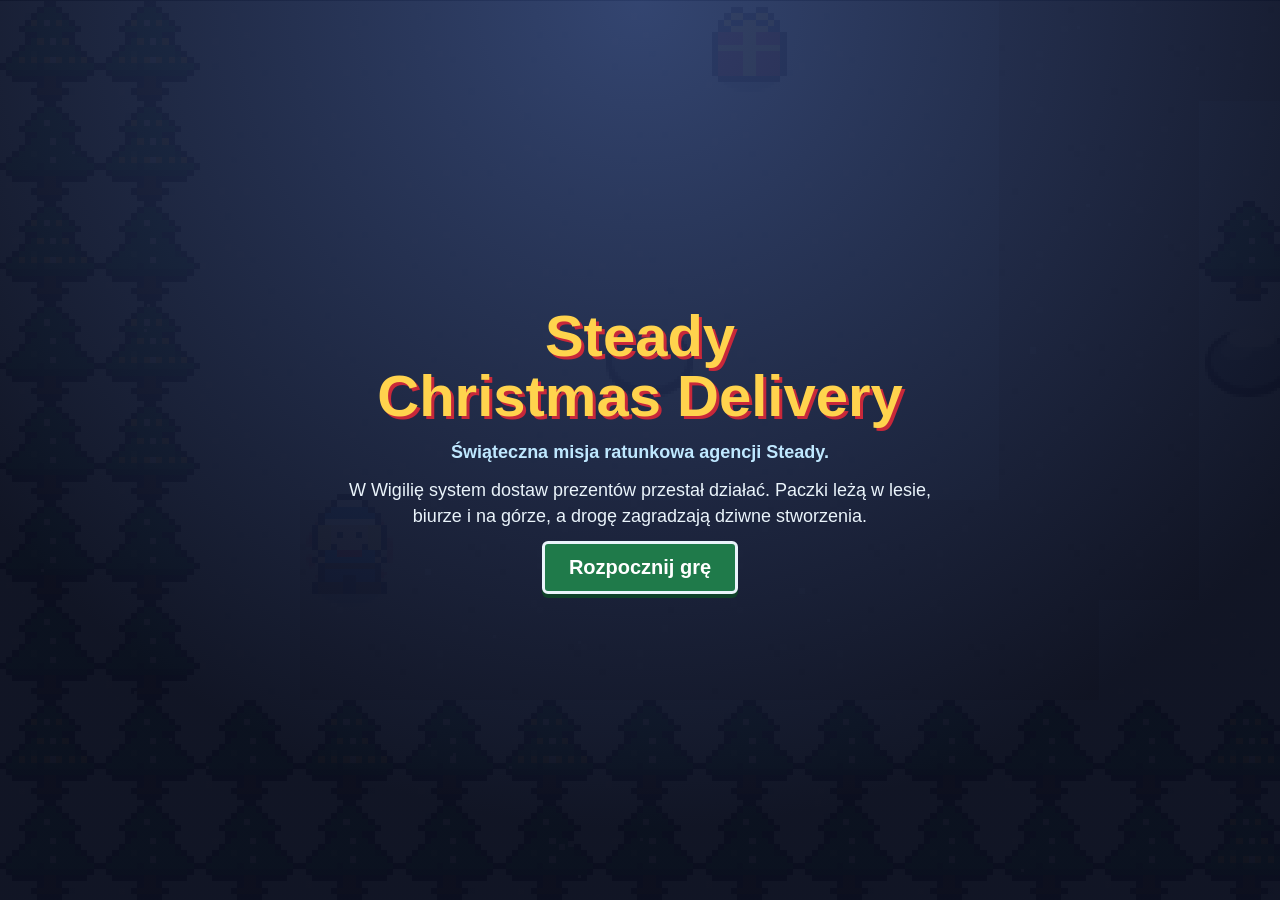
==== steady-christmas-delivery.html @ 656ec5a8 "Add files via upload" ====
<!DOCTYPE html>
<html lang="pl">
<head>
  <meta charset="UTF-8">
  <meta name="viewport" content="width=device-width, initial-scale=1, maximum-scale=1, user-scalable=no, viewport-fit=cover">
  <title>Steady Christmas Delivery</title>
  <style>
/* Steady Christmas Delivery – style. Paleta: noc #17203a, śnieg #eaf4fb, czerwień #c8283a, złoto #ffd34d, sosna #1f7a4a */
* { box-sizing: border-box; }
html, body { margin: 0; height: 100%; background: #000; }
body {
  color: #eaf4fb; font-family: "Trebuchet MS", "Segoe UI", sans-serif;
  overflow: hidden; overscroll-behavior: none;            /* bez przypadkowego przewijania strony */
  touch-action: none; user-select: none; -webkit-user-select: none; -webkit-tap-highlight-color: transparent;
}
/* Gra wypełnia kontener. Na stronie samodzielnej – całe okno (100dvh uwzględnia paski przeglądarki w telefonie) */
#stage { position: relative; width: 100%; height: 100%; height: 100dvh; display: flex; align-items: center; justify-content: center; overflow: hidden; background: #000; }
canvas { display: block; flex: none; image-rendering: pixelated; }
.hidden { display: none !important; }
button { font: inherit; }

/* ---- HUD (z uwzględnieniem safe area w telefonach) ---- */
#hud {
  position: absolute; top: 0; left: 0; right: 0; display: flex; justify-content: space-between; align-items: flex-start; gap: 8px; pointer-events: none;
  padding: calc(6px + env(safe-area-inset-top)) calc(8px + env(safe-area-inset-right)) 0 calc(8px + env(safe-area-inset-left));
  font-size: clamp(11px, 2.6vw, 15px); font-weight: bold; text-shadow: 0 2px 0 #17203a;
}
#hud > div { background: rgba(23,32,58,.78); border: 2px solid #ffd34d; border-radius: 6px; padding: 3px 8px; }
#hud-hp { font-size: clamp(16px, 4vw, 24px); letter-spacing: 1px; line-height: 1.1; }
.heart-full { color: #e8394a; } .heart-empty { color: #3a4668; }
#hud-mid { text-align: center; } #hud-level { color: #ffd34d; font-size: .85em; } #hud-time { font-family: "Courier New", monospace; font-size: 1.2em; }
#hud-right { text-align: right; line-height: 1.35; }
#boss-bar { position: absolute; left: 50%; transform: translateX(-50%); top: calc(64px + env(safe-area-inset-top)); width: min(70%, 420px); text-align: center; font-weight: bold; font-size: 13px; text-shadow: 0 2px 0 #17203a; pointer-events: none; }
#boss-bar .bar { height: 12px; margin-top: 2px; background: #17203a; border: 2px solid #ffd34d; border-radius: 6px; overflow: hidden; }
#boss-fill { display: block; height: 100%; width: 100%; background: linear-gradient(#ff6a6a, #c8283a); transition: width .15s; }
#toast {
  position: absolute; left: 50%; transform: translateX(-50%); bottom: calc(26% + env(safe-area-inset-bottom)); max-width: 90%;
  background: #c8283a; border: 3px solid #ffd34d; border-radius: 6px; padding: 8px 16px; text-align: center; font-weight: bold; font-size: clamp(13px, 3vw, 18px); pointer-events: none;
}

/* ---- Sterowanie dotykowe ---- */
#touch { position: absolute; left: 0; right: 0; bottom: 0; display: none; justify-content: space-between; align-items: flex-end; pointer-events: none;
  padding: 0 calc(18px + env(safe-area-inset-right)) calc(18px + env(safe-area-inset-bottom)) calc(18px + env(safe-area-inset-left)); }
body.touch #touch:not(.hidden) { display: flex; }
#joystick { position: relative; width: 130px; height: 130px; border-radius: 50%; background: rgba(234,244,251,.16); border: 3px solid rgba(159,180,214,.8); touch-action: none; pointer-events: auto; }
#stick { position: absolute; left: 38px; top: 38px; width: 54px; height: 54px; border-radius: 50%; background: rgba(234,244,251,.9); border: 3px solid #9fb4d6; }
#btn-attack { width: 104px; height: 104px; border-radius: 50%; font-weight: bold; font-size: 20px; color: #fff; background: rgba(200,40,58,.88); border: 4px solid #ffd34d; touch-action: none; pointer-events: auto; }
#btn-attack:active { background: #e8394a; }

/* ---- Ekrany ---- */
.screen {
  position: absolute; inset: 0; display: flex; flex-direction: column; align-items: center; justify-content: safe center; gap: 12px; text-align: center;
  padding: calc(16px + env(safe-area-inset-top)) calc(16px + env(safe-area-inset-right)) calc(16px + env(safe-area-inset-bottom)) calc(16px + env(safe-area-inset-left));
  background: radial-gradient(circle at 50% 0%, rgba(44,62,107,.96), rgba(10,14,30,.97) 75%); overflow-y: auto; touch-action: pan-y; -webkit-overflow-scrolling: touch;
}
.screen > * { flex: none; max-width: 620px; }
.screen h1 { margin: 0; font-size: clamp(30px, 8vw, 58px); line-height: 1.04; color: #ffd34d; text-shadow: 3px 3px 0 #c8283a; }
.screen h2 { margin: 0; font-size: clamp(24px, 6vw, 40px); color: #ffd34d; text-shadow: 3px 3px 0 #c8283a; }
.screen p { margin: 0; font-size: clamp(14px, 2.8vw, 18px); line-height: 1.45; }
.lead { color: #bfe8ff; font-weight: bold; } .hint { color: #9fb4d6; font-size: clamp(12px, 2.4vw, 14px) !important; } .goal { color: #8ee04a; font-weight: bold; }
.row { display: flex; gap: 10px; flex-wrap: wrap; justify-content: center; }
.btn { font-weight: bold; font-size: clamp(16px, 3.2vw, 20px); color: #fff; background: #1f7a4a; border: 3px solid #eaf4fb; border-radius: 6px; padding: 12px 24px; min-height: 48px; cursor: pointer; box-shadow: 0 4px 0 #0f4129; }
.btn:hover { background: #28995d; } .btn:active { transform: translateY(3px); box-shadow: 0 1px 0 #0f4129; }
.btn:focus-visible, .char:focus-visible { outline: 3px solid #ffd34d; outline-offset: 3px; }
.btn-secondary { background: transparent; border-color: #9fb4d6; box-shadow: none; font-size: clamp(14px, 2.8vw, 17px); }
.btn-secondary:hover { background: rgba(255,255,255,.12); }

/* ---- Wybór postaci ---- */
#char-grid { display: grid; grid-template-columns: repeat(auto-fit, minmax(86px, 1fr)); gap: 8px; width: min(100%, 620px); }
.char { display: flex; flex-direction: column; align-items: center; gap: 2px; padding: 6px 4px 8px; color: #eaf4fb; font-weight: bold; background: rgba(234,244,251,.1); border: 3px solid #4a5a82; border-radius: 8px; cursor: pointer; min-height: 48px; }
.char canvas { width: clamp(56px, 14vw, 80px); height: auto; image-rendering: pixelated; }
.char:hover { border-color: #9fb4d6; }
.char[aria-pressed="true"] { border-color: #ffd34d; background: rgba(200,40,58,.4); box-shadow: 0 0 0 2px #c8283a; }

/* ---- Podsumowania ---- */
.sum-grid { display: grid; grid-template-columns: 1fr auto; gap: 4px 18px; text-align: left; background: rgba(23,32,58,.8); border: 2px solid #4a5a82; border-radius: 8px; padding: 10px 14px; font-size: clamp(13px, 2.8vw, 16px); }
.sum-grid b { color: #ffd34d; text-align: right; }
.sum-table { width: 100%; border-collapse: collapse; font-size: clamp(11px, 2.4vw, 14px); margin-top: 8px; }
.sum-table th, .sum-table td { padding: 4px 6px; border-bottom: 1px solid #34426b; } .sum-table td:first-child, .sum-table th:first-child { text-align: left; }
.sum-break { margin-top: 8px; color: #9fb4d6; font-size: clamp(11px, 2.4vw, 13px); }
.big-score { display: flex; flex-direction: column; align-items: center; } .big-score small { color: #9fb4d6; }
.big-score span { font-size: clamp(40px, 11vw, 72px); font-weight: bold; color: #ffd34d; text-shadow: 3px 3px 0 #c8283a; line-height: 1; }
#le-summary, #end-summary, #last-summary { width: 100%; }
#le-next { color: #bfe8ff; }

</style>
</head>
<body>
  <!-- #stage to cała gra: do osadzenia na stronie wystarczy włożyć go w kontener o ustalonym rozmiarze -->
  <main id="stage">
    <canvas id="game"></canvas>

    <!-- HUD rozgrywki -->
    <div id="hud" class="hidden">
      <div id="hud-hp" aria-label="Życie"></div>
      <div id="hud-mid"><div id="hud-level"></div><div id="hud-time">0:00</div></div>
      <div id="hud-right"><div id="hud-score">Punkty: 0</div><div id="hud-gifts">Prezenty: 0/0</div></div>
    </div>
    <div id="boss-bar" class="hidden"><span>The Big Deadline</span><div class="bar"><i id="boss-fill"></i></div></div>
    <div id="toast" class="hidden"></div>

    <!-- Sterowanie dotykowe (widoczne tylko na urządzeniach dotykowych) -->
    <div id="touch" class="hidden">
      <div id="joystick"><div id="stick"></div></div>
      <button id="btn-attack" type="button">Atak</button>
    </div>

    <!-- EKRANY -->
    <section id="scr-start" class="screen">
      <h1>Steady<br>Christmas Delivery</h1>
      <p class="lead">Świąteczna misja ratunkowa agencji Steady.</p>
      <p>W Wigilię system dostaw prezentów przestał działać. Paczki leżą w lesie, biurze i na górze, a drogę zagradzają dziwne stworzenia.</p>
      <button id="btn-start" class="btn">Rozpocznij grę</button>
      <button id="btn-last-start" class="btn btn-secondary hidden">Ostatni wynik</button>
    </section>

    <section id="scr-story" class="screen hidden">
      <h2>Wigilia w Steady</h2>
      <p>System dostaw prezentów przestał działać, a paczki dla klientów rozsypały się po okolicy.</p>
      <p>Na drodze pojawiły się bałwany, lodowe stworki, a nawet biurowe Bugi i Deadline'y.</p>
      <p>Pracownicy Steady ruszają na ratunek. Przed Tobą trzy lokacje i jeden wielki finał!</p>
      <button id="btn-story" class="btn">Wybierz bohatera</button>
    </section>

    <section id="scr-select" class="screen hidden">
      <h2>Wybierz bohatera</h2>
      <p class="hint">Wszyscy bohaterowie mają takie same statystyki. Różnią się tylko wyglądem.</p>
      <div id="char-grid" role="group" aria-label="Wybór postaci"></div>
      <div class="row">
        <button id="btn-select-back" class="btn btn-secondary" type="button">Wstecz</button>
        <button id="btn-confirm" class="btn" type="button">Graj jako <span id="selected-name"></span></button>
      </div>
      <button id="btn-last-select" class="btn btn-secondary hidden" type="button">Ostatni wynik</button>
    </section>

    <section id="scr-intro" class="screen hidden">
      <p class="hint" id="intro-num"></p>
      <h2 id="intro-name"></h2>
      <p class="lead" id="intro-sub"></p>
      <p id="intro-story"></p>
      <p id="intro-goal" class="goal"></p>
      <p class="hint">Ruch: WASD / strzałki / joystick · Atak: spacja / przycisk „Atak”</p>
      <button id="btn-intro-go" class="btn">Zaczynamy!</button>
    </section>

    <section id="scr-levelend" class="screen hidden">
      <h2 id="le-title"></h2>
      <div id="le-summary"></div>
      <p id="le-next"></p>
      <button id="btn-next" class="btn">Kontynuuj</button>
    </section>

    <section id="scr-end" class="screen hidden">
      <h2 id="end-title"></h2>
      <p id="end-text"></p>
      <div class="big-score"><small>Wynik końcowy</small><span id="end-score">0</span></div>
      <div id="end-summary"></div>
      <div class="row">
        <button id="btn-again" class="btn" type="button">Zagraj ponownie</button>
        <button id="btn-change" class="btn btn-secondary" type="button">Zmień postać</button>
      </div>
    </section>

    <section id="scr-last" class="screen hidden">
      <h2>Poprzednia rozgrywka</h2>
      <div class="big-score"><small>Wynik</small><span id="last-score">0</span></div>
      <div id="last-summary"></div>
      <button id="btn-last-back" class="btn">Wróć</button>
    </section>
  </main>

  <!-- Zwykłe skrypty (nie moduły), dzięki temu gra działa po dwukliku na index.html -->
  <script>
// ============================================================
// config.js – WSZYSTKIE parametry rozgrywki w jednym miejscu
// (punktacja jest osobno w scoring.js)
// ============================================================

const TILE = 32; // rozmiar kafelka w pikselach

const CONFIG = {
  // Widok kamery (w pikselach "gry"; canvas jest potem skalowany do ekranu)
  view: { height: 288, minWidth: 256, maxWidth: 576 },

  // Ola, Kasia i reszta: WSPÓLNE statystyki dla wszystkich 11 postaci
  player: {
    maxHp: 5,            // punkty życia
    speed: 118,          // prędkość (px/s)
    hitbox: 18,          // rozmiar hitboxa (px)
    invuln: 1.0,         // sekundy nietykalności po trafieniu
    attackCooldown: 0.32,// przerwa między atakami (s)
    attackRange: 52,     // zasięg ataku liczony od krawędzi przeciwnika (px)
    attackDamage: 1,     // obrażenia jednego trafienia
    pickupRadius: 22,    // z jakiej odległości zbieramy prezenty
  },
  healAmount: 1,         // ile HP leczy pierniczek
  exitRadius: 30,        // odległość od sań, z której dostarczamy prezenty
  arenaTriggerRadius: 230, // gdy gracz zbliży się tak do bossa, boss się budzi
};

// Typy przeciwników. tier: 'normal' / 'hard' -> ile punktów (patrz SCORING w scoring.js)
// aggro = od jakiej odległości zaczyna gonić gracza; rampUp = z czasem przyspiesza (presja Deadline'u)
const ENEMY_TYPES = {
  snowman:   { name: 'Bałwan',            sprite: 'snowman',   hp: 3, speed: 48, damage: 1, tier: 'normal', hitbox: 22, radius: 13, aggro: 140 },
  icelet:    { name: 'Lodowy stworek',    sprite: 'icelet',    hp: 2, speed: 78, damage: 1, tier: 'normal', hitbox: 16, radius: 10, aggro: 150 },
  bug:       { name: 'Bug',               sprite: 'bug',       hp: 2, speed: 88, damage: 1, tier: 'normal', hitbox: 16, radius: 10, aggro: 150, zigzag: true },
  deadline:  { name: 'Deadline',          sprite: 'deadline',  hp: 4, speed: 50, damage: 1, tier: 'hard',   hitbox: 20, radius: 12, aggro: 170, rampUp: true },
  frostman:  { name: 'Mroźny bałwan',     sprite: 'frostman',  hp: 6, speed: 56, damage: 2, tier: 'hard',   hitbox: 22, radius: 13, aggro: 150 },
  alpha:     { name: 'Lodowy alfa',       sprite: 'alpha',     hp: 4, speed: 96, damage: 1, tier: 'hard',   hitbox: 16, radius: 10, aggro: 160 },
  deadlineX: { name: 'Wielki Deadline',   sprite: 'deadlineX', hp: 7, speed: 56, damage: 1, tier: 'hard',   hitbox: 20, radius: 12, aggro: 180, rampUp: true },
};

// Boss: The Big Deadline. Trzy ataki, każdy z sygnałem ostrzegawczym (telegraph, w sekundach)
const BOSS = {
  name: 'The Big Deadline',
  hp: 36, speed: 34, hitbox: 50, radius: 34,
  enrageAt: 0.5,                                   // poniżej 50% HP: szybsze ataki i więcej papierów
  idleTime: { min: 1.1, max: 1.8 },                // przerwa między atakami
  charge: { telegraph: 0.9, speed: 250, duration: 0.55, recover: 0.7, damage: 2 }, // szarża w stronę gracza
  storm:  { telegraph: 0.8, count: 8, enragedCount: 12, speed: 105, damage: 1 },   // pierścień papierów
  slam:   { telegraph: 1.0, radius: 92, damage: 1 },                               // uderzenie zegara w ziemię
};

</script>
  <script>
// ============================================================
// characters.js – 11 bohaterów Steady. RÓŻNIĄ SIĘ WYŁĄCZNIE WYGLĄDEM.
// Statystyki (życie, prędkość, atak) są wspólne i leżą w CONFIG.player.
// hairStyle: shoulder (do ramion) | long (długie) | short (krótkie) | buzz | fringe (prosta grzywka) | bald
// ============================================================
const CHARACTERS = [
  { id: 'kasia',    name: 'Kasia',    hairStyle: 'shoulder', hair: '#f2d16b', hat: true,  hatColor: '#2f80d6', coat: '#2f80d6', scarf: '#e8394a' },
  { id: 'daria',    name: 'Daria',    hairStyle: 'long',     hair: '#8a5a33', hat: false,                      coat: '#e0782c', scarf: '#fff3d6' },
  { id: 'asia',     name: 'Asia',     hairStyle: 'shoulder', hair: '#1f1b26', hat: true,  hatColor: '#8a4fd0', coat: '#8a4fd0', scarf: '#ffd34d' },
  { id: 'aga-o',    name: 'Aga O.',   hairStyle: 'long',     hair: '#f2d16b', hat: true,  hatColor: '#1fa39a', coat: '#1fa39a', scarf: '#ffffff' },
  { id: 'ola',      name: 'Ola',      hairStyle: 'long',     hair: '#d9531e', hat: false,                      coat: '#d6283a', scarf: '#ffffff' },
  { id: 'bartek',   name: 'Bartek',   hairStyle: 'buzz',     hair: '#4a3426', hat: false,                      coat: '#2b3f8f', scarf: '#c9d3e6' },
  { id: 'martyn',   name: 'Martyn',   hairStyle: 'fringe',   hair: '#7a4a2a', hat: false,                      coat: '#d9a21f', scarf: '#6b4226' },
  { id: 'michaela', name: 'Michaela', hairStyle: 'long',     hair: '#5c3b22', hat: true,  hatColor: '#e0589a', coat: '#e0589a', scarf: '#ffffff' },
  { id: 'iza',      name: 'Iza',      hairStyle: 'long',     hair: '#f2d16b', hat: false,                      coat: '#58b8e8', scarf: '#e8394a' },
  { id: 'mateusz',  name: 'Mateusz',  hairStyle: 'bald',     hair: '#000000', hat: false, stubble: true,       coat: '#2f9e5a', scarf: '#ffd34d' },
  { id: 'aga-m',    name: 'Aga M.',   hairStyle: 'short',    hair: '#1f1b26', hat: false,                      coat: '#8f2438', scarf: '#dfe6f2' },
];

</script>
  <script>
// ============================================================
// maps.js – kafelki, trzy ręcznie zaprojektowane poziomy i kolizje
// Każdy poziom to napisy: 1 znak = 1 kafelek 32x32 px (legenda: TILE_DEFS).
// Pozycje (x, y) prezentów, wrogów itd. podajemy w kafelkach.
// ============================================================

// Legenda kafelków. solid = blokuje ruch. '.' to podłoże zależne od motywu poziomu
// (śnieg / podłoga biura / górski śnieg), '=' to ścieżka / wykładzina / szlak.
const TILE_DEFS = {
  '.': { id: 'ground',   solid: false }, '=': { id: 'path',     solid: false },
  'T': { id: 'tree',     solid: true  }, 'X': { id: 'xtree',    solid: true  }, // choinka / ubrana choinka
  'R': { id: 'rock',     solid: true  }, 'D': { id: 'drift',    solid: true  }, // kamień / zaspa
  'I': { id: 'ice',      solid: false },                                       // lód (dekoracja, można chodzić)
  'M': { id: 'wall',     solid: true  }, 'k': { id: 'desk',     solid: true  }, // biuro: ściana, biurko
  'a': { id: 'cabinet',  solid: true  }, 'q': { id: 'chair',    solid: true  }, // szafka, krzesło
  'x': { id: 'xdesk',    solid: true  }, 'n': { id: 'docs',     solid: false }, // biurko z choinką, dokumenty
  'K': { id: 'cliff',    solid: true  }, 'J': { id: 'iceblock', solid: true  }, // góra: skała, blok lodu
  'S': { id: 'summit',   solid: false },                                       // płyta szczytu (arena bossa)
};

// Zamienia poziom na mapę z gotową tablicą kolizji
function buildMap(level) {
  const tiles = level.rows;
  const solid = tiles.map(row => [...row].map(ch => (TILE_DEFS[ch] || TILE_DEFS['.']).solid));
  return { tiles, solid, cols: tiles[0].length, rows: tiles.length, width: tiles[0].length * TILE, height: tiles.length * TILE };
}

// Czy prostokąt (x,y = lewy górny róg) dotyka przeszkody lub wychodzi poza mapę?
function rectHitsSolid(map, x, y, w, h) {
  const c0 = Math.floor(x / TILE), c1 = Math.floor((x + w - 1) / TILE);
  const r0 = Math.floor(y / TILE), r1 = Math.floor((y + h - 1) / TILE);
  for (let r = r0; r <= r1; r++) for (let c = c0; c <= c1; c++) {
    if (r < 0 || c < 0 || r >= map.rows || c >= map.cols) return true; // granica mapy
    if (map.solid[r][c]) return true;
  }
  return false;
}

// Przesuwa obiekt (x,y = środek; w,h = hitbox) osobno w osi X i Y – dzięki temu "ślizga się" po ścianach.
function moveEntity(e, dx, dy, map) {
  if (dx && !rectHitsSolid(map, e.x + dx - e.w / 2, e.y - e.h / 2, e.w, e.h)) e.x += dx;
  if (dy && !rectHitsSolid(map, e.x - e.w / 2, e.y + dy - e.h / 2, e.w, e.h)) e.y += dy;
}

// ---------------- POZIOMY ----------------
const LEVELS = [
  {
    id: 1, name: "Snowy Woods", subtitle: "Zaśnieżony las", theme: 'forest',
    story: "Paczki rozsypały się po lesie, a między choinkami czają się bałwany i lodowe stworki.",
    goal: "Zbierz 3 prezenty i zanieś je do sań na końcu ścieżki.",
    rows: [
      'TXTXTTXTXTXXTTXTTTTTTXTTXXTTTTTTTXXT',
      'TTTTTTTTTTTTTTTXTTXTXTTTTTTTTTTTTTXT',
      'TT..RT......I......R..............TT',
      'TT.TDTD.......T................===XT',
      'XX.........RR.TT..D..R..I......===XT',
      'XT.D...I..T.T..T..TT....R......==.TT',
      'XTR...X..T..TT.................==.TT',
      'TT.R..XX.....D.T...............==TTT',
      'TT.D..T...........==========...==.TX',
      'XT....X...T.DT....==========...==.TT',
      'TT...D............==....T.==...==.XT',
      'TT.I.TTX..........==....R.==...==.TT',
      'TTT....R..........==....X.==.T.==.TX',
      'TT...T............==..T.T.==.I.==.TT',
      'TT........==========......==.X.==.XT',
      'XX........=========..X....==...==.TX',
      'TX........==.........R.I..=======.XX',
      'XT........==T.......I.I...======..XT',
      'TX....R...==R....................XTT',
      'TX........==...R...T.R............TT',
      'TT.=========........X.............XX',
      'TT.========...D.........T.......TRTX',
      'XTTXTXTTTTTTXTTTTTTTTTTTTTTXXTTTTTTT',
      'TTTTTTTTTTTTXTTTTTXTTTTTTTTXXXTTXTTT',
    ],
    playerStart: { x: 3, y: 20 },
    exit: { x: 33, y: 3 },                       // sanie – punkt dostawy prezentów
    gifts: [{ x: 7, y: 15 }, { x: 22, y: 7 }, { x: 28, y: 19 }],
    heals: [{ x: 14, y: 15 }, { x: 29, y: 10 }],   // pierniczki leczące 1 HP
    enemies: [
      { type: 'snowman', x: 14, y: 17 },
      { type: 'snowman', x: 21, y: 10 },
      { type: 'snowman', x: 27, y: 13 },
      { type: 'icelet', x: 8, y: 9 },
      { type: 'icelet', x: 24, y: 19 },
      { type: 'icelet', x: 30, y: 6 },
    ],
    boss: null,
  },
  {
    id: 2, name: "The Frozen Office", subtitle: "Zamrożone biuro Steady", theme: 'office',
    story: "W biurze zamarzły systemy. Bugi i Deadline'y krążą między biurkami.",
    goal: "Odzyskaj 4 prezenty z biura i zanieś je do sań na końcu korytarza.",
    rows: [
      'MMMMMMMMMMMMMMMMMMMMMMMMMMMMMMMMMMMMMMMM',
      'M.aa.......a.M.aa.......aIM.aa.n.....a.M',
      'M..kI.n..n...Mnnk..k..k...M.....k..k...M',
      'Mn.q.........M..q..q..q...M.I...q..q..nM',
      'M..............I.n.....................M',
      'M....................I.................M',
      'M..k..k..k..nM..k..x..k...M..x..k......M',
      'M..q..q..q...M..q..q..q...M.nq..q......M',
      'M.n..I....n..M....n......nM............M',
      'MMMMM..MMMMMMMMMMM..MMMMMMMMMMMM..MMMMMM',
      'M=====I===a=======================a====M',
      'M=================I====================M',
      'M======================================M',
      'M===I=====I===========a=====I==========M',
      'MMMMM..MMMMMMMMMMM..MMMMMMMMMMMM..MMMMMM',
      'M....I....n..M..n.........M....n..II...M',
      'M..k..k..x.I.M..x..k..k...M..x..k..x...M',
      'MI.q..q..q...M.nq.Iq..q...M..q..q..q...M',
      'M....................n....n...n........M',
      'M.................n....................M',
      'Mn.....I.....M..x..x..k...M..x.....k...M',
      'MnI.....n....M.Iq..q.Iq.I.MI.q.....qIn.M',
      'M.aa...I...a.M.aa..n....a.M.aa.......aIM',
      'MMMMMMMMMMMMMMMMMMMMMMMMMMMMMMMMMMMMMMMM',
    ],
    playerStart: { x: 2, y: 11 },
    exit: { x: 37, y: 11 },                       // sanie – punkt dostawy prezentów
    gifts: [{ x: 10, y: 4 }, { x: 24, y: 4 }, { x: 4, y: 19 }, { x: 33, y: 20 }],
    heals: [{ x: 14, y: 11 }, { x: 26, y: 12 }],   // pierniczki leczące 1 HP
    enemies: [
      { type: 'bug', x: 7, y: 4 },
      { type: 'bug', x: 30, y: 3 },
      { type: 'bug', x: 10, y: 19 },
      { type: 'deadline', x: 20, y: 11 },
      { type: 'deadline', x: 30, y: 12 },
      { type: 'snowman', x: 24, y: 19 },
      { type: 'icelet', x: 36, y: 6 },
      { type: 'icelet', x: 5, y: 20 },
    ],
    boss: null,
  },
  {
    id: 3, name: "Deadline Mountain", subtitle: "Ośnieżona góra", theme: 'mountain',
    story: "Ostatnie paczki leżą na zboczach, a na szczycie czeka The Big Deadline.",
    goal: "Zbierz 4 prezenty, pokonaj bossa i dostarcz paczki do sań na szczycie.",
    rows: [
      'KKKKKKKKKKKKKKKKKKKKKKKKKKKKKKKK',
      'KKKKKKKKKKKKKKKKKKKKKKKKKKKKKKKK',
      'KKKKKKKKXSSSSSSSSSSSSSSXKKKKKKKK',
      'KKKKKKKKSSSSSSSSSSSSSSSSKKKKKKKK',
      'KKKKKKKKSSSSSSSSSSSSSSSSKKKKKKKK',
      'KKKKKKKKSSSSSSSSSSSSSSSSKKKKKKKK',
      'KKKKKKKKSSSSSSSSSSSSSSSSKKKKKKKK',
      'KKKKKKKKSSSSSSSSSSSSSSSSKKKKKKKK',
      'KKKKKKKKXSSSSSSSSSSSSSSXKKKKKKKK',
      'KKKKKKKKKKKKKK.==.KKKKKKKKKKKKKK',
      'KKI............==============XKK',
      'KK......I...I..==============.KK',
      'KKKKKKKKKKKKKKKKKKKKKKKKKK.==.KK',
      'KKKKKKKKKKKKKKKKKKKKKKKKKKD==.KK',
      'KK....T.......T............==.KK',
      'KKR==========================RKK',
      'KKJ=========================..KK',
      'KK.==......................D..KK',
      'KK.==.KKKKKKKKKKKKKKKKKKKKKKKKKK',
      'KK.==JKKKKKKKKKKKKKKKKKKKKKKKKKK',
      'KK.==.....T.T.D........TT.....KK',
      'KK.==========================TKK',
      'KKX==========================.KK',
      'KK.DT......................==.KK',
      'KKKKKKKKKKKKKKKKKKKKKKKKKK.==.KK',
      'KKKKKKKKKKKKKKKKKKKKKKKKKK.==IKK',
      'KK........T......T.T.....X.==.KK',
      'KK.....I..................T==.KK',
      'KK.==========================.KK',
      'KK.=========================J.KK',
      'KKKKKKKKKKKKKKKKKKKKKKKKKKKKKKKK',
      'KKKKKKKKKKKKKKKKKKKKKKKKKKKKKKKK',
    ],
    playerStart: { x: 3, y: 28 },
    exit: { x: 16, y: 2 },                       // sanie – punkt dostawy prezentów
    gifts: [{ x: 14, y: 27 }, { x: 20, y: 21 }, { x: 10, y: 15 }, { x: 5, y: 11 }],
    heals: [{ x: 6, y: 22 }, { x: 22, y: 16 }, { x: 16, y: 11 }],   // pierniczki leczące 1 HP
    enemies: [
      { type: 'frostman', x: 15, y: 26 },
      { type: 'alpha', x: 22, y: 28 },
      { type: 'alpha', x: 25, y: 22 },
      { type: 'frostman', x: 12, y: 22 },
      { type: 'deadlineX', x: 7, y: 21 },
      { type: 'alpha', x: 8, y: 16 },
      { type: 'frostman', x: 20, y: 16 },
      { type: 'deadlineX', x: 24, y: 15 },
      { type: 'alpha', x: 10, y: 10 },
      { type: 'frostman', x: 22, y: 11 },
    ],
    boss: { x: 16, y: 5 },
  },
];

</script>
  <script>
// ============================================================
// sprites.js – grafiki pixel art generowane w kodzie (brak plików do ładowania -> działa z dysku)
// Postacie, przeciwnicy i prezenty to siatki znaków 16x16 (1 znak = 1 piksel, powiększone 2x do 32x32).
// Duże kafelki i boss są rysowane prostymi prostokątami/elipsami.
// Żeby podmienić grafikę na własne PNG, wystarczy zmienić createSprites() tak, by zwracała obrazki.
// ============================================================

const PALETTE = {
  o: '#2b2140', // kontur (dodawany automatycznie)
  r: '#d9531e', s: '#f6c9a0', k: '#1b1b2b', e: '#d6283a', w: '#ffffff', u: '#3b5ba5', n: '#6b4226', y: '#ffd34d', q: '#ff8a1f',
  G: '#2f8a4f', g: '#1f5c3a', h: '#5fb36a',
  a: '#d6283a', c: '#d6283a', f: '#ffffff', b: '#a07f60', // czapka, kurtka, szalik, zarost – nadpisywane per postać
  i: '#bfe8ff', j: '#6fb7e8', m: '#2f6fb3',               // lód
  p: '#8ee04a', d: '#2f6a1f',                             // bug
  N: '#c07a3a',                                           // piernik
};

// ---------- Postać: składanie siatki z fryzury, czapki i klatki chodu ----------
const _E = '................';
// Twarz i boki głowy (rzędy 5-8) zależnie od fryzury
const FACE = {
  bare:     ['....ssssssss....', '....ssksskss....', '....ssssssss....', '.....ssssss.....'], // łysy / buzz cut
  short:    ['...rssssssssr...', '...rssksskssr...', '...rssssssssr...', '.....ssssss.....'], // krótkie / grzywka
  shoulder: ['...rrssssssrr...', '...rrskssksrr...', '...rrssssssrr...', '...rr.ssss.rr...'], // do ramion / długie
};
// Nogi: klatka 0 = stoi, 1 i 2 = krok lewą / prawą nogą (animacja chodu)
const LEGS = [
  ['....uuu..uuu....', '...nnnn..nnnn...', '...nnnn..nnnn...'],
  ['....uuu..uuu....', '...nnnn..nnnn...', '...nnnn.........'],
  ['....uuu..uuu....', '...nnnn..nnnn...', '.........nnnn...'],
];

function characterRows(ch, back, frame) {
  const style = ch.hairStyle, long = style === 'long';
  // rzędy 1-4: czapka albo czubek głowy
  let top;
  if (ch.hat)                    top = ['......wwww......', '.....aaaaaa.....', '....aaaaaaaa....', '....wwwwwwww....'];
  else if (style === 'bald')     top = [_E, '.....ssssss.....', '....ssssssss....', '....ssssssss....'];
  else if (style === 'fringe')   top = [_E, '.....rrrrrr.....', '....rrrrrrrr....', '....rrrrrrrr....']; // prosta grzywka zakrywa czoło
  else if (style === 'buzz')     top = [_E, '.....rrrrrr.....', '....rrrrrrrr....', '....rssssssr....'];
  else if (style === 'short')    top = [_E, '.....rrrrrr.....', '....rrrrrrrr....', '....rrssssrr....'];
  else                           top = [_E, '.....rrrrrr.....', '....rrrrrrrr....', '....rrrrrrrr....'];
  // rzędy 5-8: twarz (z przodu) lub włosy / łysina (z tyłu)
  const base = style === 'bald' || style === 'buzz' ? 'bare' : (style === 'short' || style === 'fringe') ? 'short' : 'shoulder';
  let face = FACE[base].slice();
  if (back) {
    const hairRow = base === 'shoulder' ? '...rrrrrrrrrr...' : base === 'short' ? '...rrrrrrrrrr...' : '....rrrrrrrr....';
    const fill = style === 'bald' ? '....ssssssss....' : hairRow;
    face = [fill, fill, fill, base === 'shoulder' ? '...rrrrrrrrrr...' : style === 'bald' ? '.....ssssss.....' : '.....rrrrrr.....'];
  } else if (ch.stubble) {
    face[2] = '....sbbbbbbs....'; face[3] = '.....sbbbbs.....';   // krótki zarost
  }
  // rzędy 9-10: szalik i kurtka (długie włosy opadają na ramiona)
  let body = ['....ccffffcc....', '...s' + 'c'.repeat(8) + 's...'];
  if (long) body = back ? ['...rrrrrrrrrr...', '...rrrrrrrrrr...'] : ['...rccffffccr...', '...r' + 'c'.repeat(8) + 'r...'];
  return [_E, ...top, ...face, ...body, '....nnnnnnnn....', '....uuuuuuuu....', ...LEGS[frame]];
}

// ---------- Przeciwnicy (16x16) ----------
const SNOWMAN = [
  '................', '.....kkkkkk.....', '.....kkkkkk.....', '....kkkkkkkk....', '....wwwwwwww....', '....wkwwwwkw....', '....wwwqqwww....', '....wwwwwwww....',
  '...eeeeeeeeee...', '.nn.wwwwwwww.nn.', '...wwwkwwwwww...', '...wwwwwwwwww...', '...wwwkwwwwww...', '...wwwwwwwwww...', '....wwwwwwww....', '................',
];
const ICELET = [   // mały lodowy stworek – kryształ z minką
  '................', '.......ii.......', '......iiii......', '.....iijjii.....', '....iijjjjii....', '...iijkjjkjii...', '...ijjjwwjjji...', '....ijjjjjji....',
  '.....mjjjjm.....', '......mmmm......', '.....m.mm.m.....', '................', '................', '................', '................', '................',
];
const BUG = [      // bug w projekcie: zielony robak z czerwonym "!"
  '................', '................', '....k......k....', '.....k....k.....', '......dppd......', '.....pwkkwp.....', '..d..pppppp..d..', '.d..dddddddd..d.',
  '...dpppeepppd...', '..d.dppppppd.d..', '.d..dppppppd..d.', '....dddddddd....', '.....dddddd.....', '................', '................', '................',
];
const DEADLINE = [ // budzik z nogami – Deadline
  '................', '..ee........ee..', '..eee......eee..', '.....eeeeee.....', '....eeeeeeee....', '...eewkwwkwee...', '...eewwwwwwee...', '...eewwkkwwee...',
  '...eewwwwwwee...', '....eeeeeeee....', '.....eeeeee.....', '.....kk..kk.....', '....kkk..kkk....', '....kk....kk....', '................', '................',
];
const TREE = [
  '................', '.......GG.......', '......GGGG......', '.....GGwGGG.....', '....GGGGGGGG....', '......GGGG......', '.....GGGwGG.....', '....GGGGGGGG....',
  '...GGhGGGGGGg...', '..GGGGGGwGGGGG..', '.GGGGGgGGGGGGGG.', '..gggggggggggg..', '.......nn.......', '.......nn.......', '......nnnn......', '................',
];
// Ubrana choinka: co któryś liść zamieniamy na bombkę (czerwoną / złotą)
const XTREE = TREE.map((row, y) => [...row].map((c, x) => (c === 'G' && (x * 3 + y * 5) % 6 === 0 ? ((x + y) % 2 ? 'e' : 'y') : c)).join(''));
const PRESENT = [
  _E, _E, _E, '.....yy..yy.....', '....y..yy..y....', '.....yyyyyy.....', '...eeeeyyeeee...', '...eeeeyyeeee...', '...yyyyyyyyyy...', '...eeeeyyeeee...', '...eeeeyyeeee...', '...eeeeyyeeee...', '...eeeeyyeeee...', _E, _E, _E,
];
const GINGER = [   // pierniczek leczący
  _E, _E, '.....NNNNNN.....', '.....NwNNwN.....', '.....NNNNNN.....', '..NNNNNNNNNNNN..', '..NNNNNwwNNNNN..', '.....NNNNNN.....', '....NNN..NNN....', '....NNN..NNN....', _E, _E, _E, _E, _E, _E,
];

// ---------- Zamiana siatki na canvas 32x32 (przezroczyste tło, ciemny kontur) ----------
function spriteFromRows(rows, outline = true, colors = {}) {
  const pal = { ...PALETTE, ...colors };
  const grid = rows.map(r => r.padEnd(16, '.').slice(0, 16).split(''));
  const out = grid.map(r => r.slice());
  if (outline) {
    for (let y = 0; y < 16; y++) for (let x = 0; x < 16; x++) {
      if (grid[y][x] !== '.') continue;
      const near = [[1, 0], [-1, 0], [0, 1], [0, -1]].some(([dx, dy]) => (grid[y + dy] || [])[x + dx] && grid[y + dy][x + dx] !== '.');
      if (near) out[y][x] = 'o';
    }
  }
  const c = document.createElement('canvas'); c.width = c.height = 32;
  const g = c.getContext('2d');
  for (let y = 0; y < 16; y++) for (let x = 0; x < 16; x++) {
    const col = pal[out[y][x]];
    if (col) { g.fillStyle = col; g.fillRect(x * 2, y * 2, 2, 2); }
  }
  return c;
}

// ---------- Pomocnicze rysowanie ----------
function newCanvas(w = TILE, h = TILE) { const c = document.createElement('canvas'); c.width = w; c.height = h; return [c, c.getContext('2d')]; }
function R(g, color, x, y, w, h) { g.fillStyle = color; g.fillRect(x, y, w, h); }
function ellipse(g, color, x, y, rx, ry) { g.fillStyle = color; g.beginPath(); g.ellipse(x, y, rx, ry, 0, 0, Math.PI * 2); g.fill(); }

// Kafelek podłoża z "pikselowymi" iskierkami (seed = powtarzalna losowość)
function groundTile(base, dark, light, seed) {
  const [c, g] = newCanvas(); R(g, base, 0, 0, TILE, TILE);
  let s = seed * 9301 + 49297; const rnd = () => (s = (s * 9301 + 49297) % 233280) / 233280;
  for (let i = 0; i < 6; i++) R(g, i % 2 ? dark : light, Math.floor(rnd() * 15) * 2, Math.floor(rnd() * 15) * 2, 2, 2);
  return c;
}
function officeFloor(seed) {
  const [c, g] = newCanvas(); R(g, '#b4c4d8', 0, 0, TILE, TILE);
  R(g, '#a9bbd0', 0, 0, 16, 16); R(g, '#a9bbd0', 16, 16, 16, 16);
  R(g, '#8ea2bb', 0, 0, TILE, 1); R(g, '#8ea2bb', 0, 0, 1, TILE);
  if (seed % 2) { R(g, '#ffffff', 6, 22, 2, 2); R(g, '#ffffff', 21, 7, 2, 2); }
  return c;
}
function carpet(seed) {
  const [c, g] = newCanvas(); R(g, '#4b5f8f', 0, 0, TILE, TILE);
  R(g, '#5a70a6', 0, 6, TILE, 4); R(g, '#5a70a6', 0, 22, TILE, 4);
  if (seed % 2) R(g, '#dbe8ff', 12, 14, 2, 2);
  return c;
}

// ---------- Kafelki obiektów ----------
function tileRock() { const [c, g] = newCanvas(); ellipse(g, '#2b2140', 16, 20, 14, 11); ellipse(g, '#8d98ab', 16, 19, 12, 9); ellipse(g, '#c1cad8', 12, 16, 5, 3); ellipse(g, '#fff', 17, 12, 8, 3.5); return c; }
function tileDrift() { const [c, g] = newCanvas(); ellipse(g, '#9db9d8', 16, 22, 15, 8); ellipse(g, '#fff', 15, 20, 13, 7); ellipse(g, '#d6e6f5', 19, 22, 7, 3); return c; }
function tileIce() { const [c, g] = newCanvas(); ellipse(g, 'rgba(150,210,255,.6)', 16, 17, 14, 10); ellipse(g, 'rgba(255,255,255,.7)', 11, 14, 5, 2.5); return c; }
function tileWall() { const [c, g] = newCanvas(); R(g, '#46547f', 0, 0, TILE, TILE); R(g, '#6b7bac', 0, 0, TILE, 5); R(g, '#2f3a5c', 0, 27, TILE, 5); R(g, '#ffffff', 3, 1, 8, 2); R(g, '#ffffff', 19, 2, 5, 2); R(g, '#37446b', 15, 8, 2, 18); return c; }
function tileDesk(tree) {
  const [c, g] = newCanvas(); R(g, '#8a5a33', 2, 6, 28, 20); R(g, '#a8723f', 2, 6, 28, 3); R(g, '#5a3418', 2, 25, 28, 2);
  if (tree) { ellipse(g, '#1f5c3a', 16, 14, 7, 9); ellipse(g, '#2f8a4f', 16, 13, 5, 7); R(g, '#e8394a', 13, 11, 2, 2); R(g, '#ffd34d', 18, 14, 2, 2); R(g, '#ffd34d', 14, 17, 2, 2); R(g, '#fff', 15, 5, 2, 2); }
  else { R(g, '#2b2140', 10, 8, 12, 9); R(g, '#7fd1ff', 11, 9, 10, 7); R(g, '#555', 15, 17, 2, 2); R(g, '#d9dfe8', 10, 20, 12, 3); R(g, '#d6283a', 25, 10, 4, 4); }
  return c;
}
function tileCabinet() { const [c, g] = newCanvas(); R(g, '#8c9bb5', 3, 3, 26, 26); R(g, '#b3c0d6', 3, 3, 26, 3); R(g, '#a3b1c8', 5, 8, 22, 8); R(g, '#a3b1c8', 5, 18, 22, 8); R(g, '#2b2140', 14, 11, 4, 2); R(g, '#2b2140', 14, 21, 4, 2); R(g, '#fff', 6, 3, 8, 2); return c; }
function tileChair() { const [c, g] = newCanvas(); ellipse(g, '#2b2140', 16, 18, 10, 9); ellipse(g, '#3b5ba5', 16, 17, 8, 7); R(g, '#2b2140', 8, 7, 16, 5); R(g, '#3b5ba5', 9, 8, 14, 3); return c; }
function tileDocs() { const [c, g] = newCanvas(); R(g, '#f6f6f0', 6, 8, 11, 13); R(g, '#e1e1d2', 14, 14, 12, 12); R(g, '#9aa3b5', 8, 11, 7, 1); R(g, '#9aa3b5', 8, 14, 7, 1); R(g, '#9aa3b5', 16, 18, 8, 1); R(g, '#9aa3b5', 16, 21, 6, 1); return c; }
function tileCliff() { const [c, g] = newCanvas(); R(g, '#6f7a90', 0, 0, TILE, TILE); R(g, '#5b667c', 3, 10, 11, 9); R(g, '#5b667c', 18, 17, 11, 11); R(g, '#8e99ae', 16, 8, 12, 6); R(g, '#fff', 0, 0, TILE, 6); R(g, '#fff', 6, 6, 8, 3); R(g, '#3d4660', 0, 29, TILE, 3); return c; }
function tileIceBlock() { const [c, g] = newCanvas(); R(g, '#2f6fb3', 1, 1, 30, 30); R(g, '#bfe8ff', 2, 2, 28, 28); R(g, '#e6f6ff', 2, 2, 28, 5); R(g, '#6fb7e8', 2, 25, 28, 5); R(g, '#fff', 6, 9, 3, 12); R(g, '#fff', 12, 9, 2, 5); return c; }
function tileSummit() { const [c, g] = newCanvas(); R(g, '#d5ddea', 0, 0, TILE, TILE); R(g, '#b8c4d9', 0, 0, TILE, 1); R(g, '#b8c4d9', 0, 0, 1, TILE); R(g, '#fff', 8, 8, 2, 2); R(g, '#e6c36a', 15, 15, 2, 2); return c; }

// Sanie – punkt dostawy (kolor zmienia się, gdy są prezenty do dostarczenia)
function makeSleigh() {
  const [c, g] = newCanvas(); R(g, '#ffd34d', 2, 26, 28, 2); R(g, '#ffd34d', 2, 20, 2, 8); R(g, '#ffd34d', 28, 22, 2, 6);
  R(g, '#2f9e5a', 8, 8, 9, 9); R(g, '#ffd34d', 12, 8, 1, 9); R(g, '#2f80d6', 17, 11, 8, 6); R(g, '#fff', 20, 11, 2, 6);
  R(g, '#c8283a', 5, 16, 22, 9); R(g, '#8f1f2e', 7, 18, 18, 5); R(g, '#ffd34d', 5, 16, 22, 1); R(g, '#e8394a', 12, 6, 2, 3); R(g, '#e8394a', 10, 5, 6, 2);
  return c;
}
function makePaper() { const [c, g] = newCanvas(12, 14); R(g, '#2b2140', 0, 0, 12, 14); R(g, '#fff', 1, 1, 10, 12); R(g, '#9aa3b5', 2, 4, 8, 1); R(g, '#9aa3b5', 2, 7, 8, 1); R(g, '#d6283a', 2, 10, 5, 1); return c; }

// ---------- Boss: The Big Deadline (rysowany na siatce 32x32 i powiększany 3x do 96x96) ----------
function makeBoss(enraged) {
  const [c, g] = newCanvas(32, 32);
  const line = '#2b2140';
  R(g, line, 3, 11, 26, 19); R(g, '#f3f0e6', 4, 12, 24, 17);                   // stos dokumentów (korpus)
  for (let y = 14; y < 29; y += 3) R(g, '#d3cebb', 4, y, 24, 1);               // kartki
  R(g, '#e0dccb', 2, 14, 2, 12); R(g, '#e0dccb', 28, 13, 2, 13);               // wystające papiery
  R(g, line, 11, 14, 10, 12); R(g, '#ffffff', 12, 15, 8, 10); R(g, '#c8283a', 12, 15, 8, 1); R(g, '#c8283a', 12, 24, 8, 1); // zegar
  R(g, line, 16, 16, 1, 5); R(g, line, 16, 20, 4, 1);                          // wskazówki
  R(g, '#fff', 8, 6, 5, 4); R(g, '#fff', 19, 6, 5, 4); R(g, line, 10, 7, 2, 3); R(g, line, 21, 7, 2, 3); // oczy
  R(g, line, 7, 4, 6, 1); R(g, line, 19, 4, 6, 1); R(g, line, 12, 5, 1, 1); R(g, line, 19, 5, 1, 1);     // groźne brwi
  R(g, '#d6283a', 7, 2, 18, 3); R(g, '#d6283a', 10, 0, 12, 2); R(g, '#fff', 6, 4, 20, 2); R(g, '#fff', 21, 0, 4, 3); // czapka Mikołaja
  R(g, '#d6283a', 0, 17, 3, 4); R(g, '#d6283a', 29, 17, 3, 4);                 // łapy
  R(g, '#6b4226', 8, 29, 6, 3); R(g, '#6b4226', 18, 29, 6, 3);                 // nogi
  R(g, line, 12, 27, 8, 2); R(g, '#fff', 13, 27, 1, 1); R(g, '#fff', 15, 27, 1, 1); R(g, '#fff', 17, 27, 1, 1); R(g, '#fff', 19, 27, 1, 1); // zęby
  if (enraged) { g.globalCompositeOperation = 'source-atop'; R(g, 'rgba(255,40,40,.35)', 0, 0, 32, 32); g.globalCompositeOperation = 'source-over'; }
  const [big, bg] = newCanvas(96, 96); bg.imageSmoothingEnabled = false; bg.drawImage(c, 0, 0, 96, 96);
  return big;
}

// ---------- Wszystkie grafiki naraz (tworzone raz przy starcie) ----------
function createSprites() {
  const sp = (rows, colors) => spriteFromRows(rows, true, colors);
  const S = {
    ground: {
      forest:   { base: [1, 2, 3, 4].map(i => groundTile('#eaf4fb', '#d3e4f2', '#ffffff', i)), path: [5, 6].map(i => groundTile('#cdbfae', '#b3a28d', '#e0d4c3', i)) },
      office:   { base: [1, 2].map(officeFloor), path: [1, 2].map(carpet) },
      mountain: { base: [1, 2, 3, 4].map(i => groundTile('#dde8f4', '#c5d6ea', '#ffffff', i + 10)), path: [5, 6].map(i => groundTile('#b9c4d6', '#9fadc4', '#d3dbe8', i)) },
    },
    tiles: {
      tree: sp(TREE), xtree: sp(XTREE), rock: tileRock(), drift: tileDrift(), ice: tileIce(), wall: tileWall(), desk: tileDesk(false), xdesk: tileDesk(true),
      cabinet: tileCabinet(), chair: tileChair(), docs: tileDocs(), cliff: tileCliff(), iceblock: tileIceBlock(), summit: tileSummit(),
    },
    characters: {},
    enemies: {
      snowman: sp(SNOWMAN), frostman: sp(SNOWMAN, { w: '#d4ecff', e: '#ffd34d', k: '#5a1f7a' }),
      icelet: sp(ICELET), alpha: sp(ICELET, { i: '#ffd6ff', j: '#c26bd6', m: '#6a2a8a' }),
      bug: sp(BUG), deadline: sp(DEADLINE), deadlineX: sp(DEADLINE, { e: '#b3139a' }),
    },
    gifts: [{ e: '#d6283a' }, { e: '#2f80d6' }, { e: '#2f9e5a' }].map(col => sp(PRESENT, col)),
    heal: sp(GINGER), sleigh: makeSleigh(), paper: makePaper(), boss: makeBoss(false), bossEnraged: makeBoss(true),
  };
  // 11 postaci: front i back, każda w 3 klatkach chodu
  for (const ch of CHARACTERS) {
    const colors = { r: ch.hair, a: ch.hatColor || ch.coat, c: ch.coat, f: ch.scarf };
    S.characters[ch.id] = {
      front: [0, 1, 2].map(f => spriteFromRows(characterRows(ch, false, f), true, colors)),
      back:  [0, 1, 2].map(f => spriteFromRows(characterRows(ch, true, f), true, colors)),
    };
  }
  return S;
}

// Wspólne funkcje rysowania obiektów
function drawShadow(ctx, x, y, r) { ctx.fillStyle = 'rgba(80,110,150,0.35)'; ctx.beginPath(); ctx.ellipse(x, y, r, r * 0.45, 0, 0, Math.PI * 2); ctx.fill(); }
function drawSprite(ctx, img, cx, cy, flip = false) {
  ctx.save(); ctx.translate(Math.round(cx), Math.round(cy));
  if (flip) ctx.scale(-1, 1);
  ctx.drawImage(img, -img.width / 2, -img.height / 2); // wycentrowany
  ctx.restore();
}

</script>
  <script>
// ============================================================
// effects.js – cząsteczki i unoszące się napisy (efekty walki, zbierania, pokonania)
// ============================================================
class Effects {
  constructor() { this.particles = []; this.texts = []; }
  clear() { this.particles.length = 0; this.texts.length = 0; }

  // Rozprysk kolorowych punktów
  burst(x, y, colors, n = 10, speed = 90) {
    for (let i = 0; i < n; i++) {
      const a = Math.random() * Math.PI * 2, s = speed * (0.4 + Math.random() * 0.8);
      this.particles.push({ x, y, vx: Math.cos(a) * s, vy: Math.sin(a) * s, life: 0.5 + Math.random() * 0.3, color: colors[i % colors.length], size: 2 + (Math.random() * 2 | 0) });
    }
  }
  // Unoszący się napis (np. "+50")
  text(x, y, str, color = '#ffffff') { this.texts.push({ x, y, str, color, life: 1.0 }); }

  update(dt) {
    for (const p of this.particles) { p.x += p.vx * dt; p.y += p.vy * dt; p.vx *= 0.92; p.vy *= 0.92; p.life -= dt; }
    for (const t of this.texts) { t.y -= 24 * dt; t.life -= dt; }
    this.particles = this.particles.filter(p => p.life > 0);
    this.texts = this.texts.filter(t => t.life > 0);
  }

  draw(ctx) {
    for (const p of this.particles) { ctx.globalAlpha = Math.min(1, p.life * 2); ctx.fillStyle = p.color; ctx.fillRect(Math.round(p.x), Math.round(p.y), p.size, p.size); }
    ctx.globalAlpha = 1;
    ctx.font = 'bold 10px "Trebuchet MS", sans-serif'; ctx.textAlign = 'center'; ctx.lineWidth = 3; ctx.strokeStyle = '#17203a';
    for (const t of this.texts) { ctx.globalAlpha = Math.min(1, t.life * 2); ctx.strokeText(t.str, Math.round(t.x), Math.round(t.y)); ctx.fillStyle = t.color; ctx.fillText(t.str, Math.round(t.x), Math.round(t.y)); }
    ctx.globalAlpha = 1;
  }
}

</script>
  <script>
// ============================================================
// controls.js – klawiatura + sterowanie dotykowe (joystick, przycisk ataku)
// Reszta gry pyta tylko o Controls.getMove() i Controls.consumeAttack().
// ============================================================

const Controls = {
  keys: {},            // które klawisze są teraz wciśnięte
  joy: { x: 0, y: 0 }, // wychylenie joysticka (-1..1)
  attackQueued: false,
  active: false,       // sterowanie działa tylko w trakcie rozgrywki (żeby nie blokować klawiszy w menu)

  // Kierunek ruchu jako wektor {x,y} o długości max 1
  getMove() {
    const k = this.keys;
    let x = (k.ArrowRight || k.KeyD ? 1 : 0) - (k.ArrowLeft || k.KeyA ? 1 : 0) + this.joy.x;
    let y = (k.ArrowDown || k.KeyS ? 1 : 0) - (k.ArrowUp || k.KeyW ? 1 : 0) + this.joy.y;
    const len = Math.hypot(x, y);
    if (len > 1) { x /= len; y /= len; } // ruch po skosie nie jest szybszy
    return { x, y };
  },

  // Zwraca true raz na każde wciśnięcie ataku
  consumeAttack() { const a = this.attackQueued; this.attackQueued = false; return a; },

  reset() { this.keys = {}; this.joy = { x: 0, y: 0 }; this.attackQueued = false; },

  init() {
    window.addEventListener('keydown', e => {
      if (!this.active) return;
      if (['Space', 'ArrowUp', 'ArrowDown', 'ArrowLeft', 'ArrowRight'].includes(e.code)) e.preventDefault(); // bez przewijania strony
      if (e.code === 'Space' && !e.repeat) this.attackQueued = true;
      this.keys[e.code] = true;
    });
    window.addEventListener('keyup', e => { this.keys[e.code] = false; });
    window.addEventListener('blur', () => { this.keys = {}; });

    // --- Joystick dotykowy ---
    const joy = document.getElementById('joystick'), stick = document.getElementById('stick');
    const setStick = (e) => {
      const r = joy.getBoundingClientRect();
      let dx = (e.clientX - (r.left + r.width / 2)) / (r.width / 2);
      let dy = (e.clientY - (r.top + r.height / 2)) / (r.height / 2);
      const len = Math.hypot(dx, dy);
      if (len > 1) { dx /= len; dy /= len; }
      stick.style.transform = `translate(${dx * 35}px, ${dy * 35}px)`;
      this.joy = len < 0.2 ? { x: 0, y: 0 } : { x: dx, y: dy }; // mała martwa strefa
    };
    const releaseStick = () => { this.joy = { x: 0, y: 0 }; stick.style.transform = ''; };
    joy.addEventListener('pointerdown', e => { joy.setPointerCapture(e.pointerId); setStick(e); });
    joy.addEventListener('pointermove', e => { if (joy.hasPointerCapture(e.pointerId)) setStick(e); });
    joy.addEventListener('pointerup', releaseStick);
    joy.addEventListener('pointercancel', releaseStick);

    // --- Przycisk ataku ---
    document.getElementById('btn-attack').addEventListener('pointerdown', e => { e.preventDefault(); if (this.active) this.attackQueued = true; });
  },
};

</script>
  <script>
// ============================================================
// scoring.js – punktacja (wartości do łatwego strojenia na górze pliku)
// Wszystko liczone lokalnie, w pamięci gry. Każda akcja jest naliczana tylko raz
// (flagi `scored` na wrogach, odbiór prezentu i ukończenie poziomu pilnuje game.js).
// ============================================================
const SCORING = {
  enemy: { normal: 50, hard: 100 }, // pokonanie przeciwnika (tylko gdy naprawdę pokonany)
  gift: 250,                        // za KAŻDY dostarczony prezent
  levelComplete: 500,               // ukończenie poziomu
  boss: 1000,                       // pokonanie The Big Deadline
  damagePerHp: 40,                  // kara za każdy utracony punkt życia
  // Bonus czasu = max(0, base - sekundy * perSecond); tylko gdy ukończono wszystkie poziomy.
  // Przy tych wartościach bonus zanika po ok. 8 minutach (500 s) i nie przebija punktów za walkę i prezenty.
  timeBonus: { base: 1000, perSecond: 2 },
};

const Scoring = {
  newRun(characterId) {
    return { characterId, levels: [], timeSeconds: 0, timeBonus: 0, total: 0, completedAll: false, finished: false };
  },
  // Nowy wpis podsumowania dla poziomu
  startLevel(run, name) {
    const l = { name, kills: 0, killPoints: 0, gifts: 0, giftPoints: 0, levelPoints: 0, bossPoints: 0, hpLost: 0, penalty: 0, completed: false, seconds: 0 };
    run.levels.push(l); return l;
  },
  enemyDefeated(l, tier) { const p = SCORING.enemy[tier]; l.kills++; l.killPoints += p; return p; },
  giftsDelivered(l, n)   { l.gifts += n; l.giftPoints += n * SCORING.gift; return n * SCORING.gift; },
  levelCompleted(l)      { l.completed = true; l.levelPoints = SCORING.levelComplete; return SCORING.levelComplete; },
  bossDefeated(l)        { l.bossPoints = SCORING.boss; return SCORING.boss; },
  damage(l, hp)          { l.hpLost += hp; l.penalty += hp * SCORING.damagePerHp; },

  levelScore(l) { return l.killPoints + l.giftPoints + l.levelPoints + l.bossPoints - l.penalty; },
  // Wynik "na żywo" (bez bonusu czasu, nigdy poniżej zera)
  liveTotal(run) { return Math.max(0, run.levels.reduce((s, l) => s + this.levelScore(l), 0)); },

  // Zamyka rozgrywkę: liczy bonus czasu i wynik końcowy
  finalize(run, completedAll) {
    run.completedAll = completedAll;
    run.timeBonus = completedAll ? Math.max(0, Math.round(SCORING.timeBonus.base - run.timeSeconds * SCORING.timeBonus.perSecond)) : 0;
    run.total = Math.max(0, run.levels.reduce((s, l) => s + this.levelScore(l), 0) + run.timeBonus);
    run.finished = true;
    return run.total;
  },

  // Zestawienie do ekranów podsumowania
  summary(run) {
    const s = { kills: 0, gifts: 0, hpLost: 0, killPts: 0, giftPts: 0, levelPts: 0, bossPts: 0, penalty: 0, levelsCompleted: 0 };
    for (const l of run.levels) {
      s.kills += l.kills; s.gifts += l.gifts; s.hpLost += l.hpLost; s.killPts += l.killPoints; s.giftPts += l.giftPoints;
      s.levelPts += l.levelPoints; s.bossPts += l.bossPoints; s.penalty += l.penalty; if (l.completed) s.levelsCompleted++;
    }
    s.timeBonus = run.timeBonus; s.seconds = run.timeSeconds; s.completedAll = run.completedAll;
    s.total = run.finished ? run.total : this.liveTotal(run);
    s.perLevel = run.levels.map(l => ({ name: l.name, score: this.levelScore(l), kills: l.kills, gifts: l.gifts, hpLost: l.hpLost, completed: l.completed }));
    return s;
  },
};

</script>
  <script>
// ============================================================
// player.js – bohater: ruch, życie, atak, animacje. Statystyki WSPÓLNE (CONFIG.player);
// characterId wpływa wyłącznie na wygląd (sprite).
// ============================================================
const ATTACK_ANIM = 0.2; // czas animacji ataku (s)

class Player {
  constructor(tileX, tileY, characterId) {
    const P = CONFIG.player;
    this.characterId = characterId;
    this.x = tileX * TILE + TILE / 2; this.y = tileY * TILE + TILE / 2; // pozycja = środek
    this.w = P.hitbox; this.h = P.hitbox;
    this.maxHp = P.maxHp; this.hp = P.maxHp;
    this.facing = { x: 0, y: 1 };
    this.invuln = 0; this.cooldown = 0; this.attackAnim = 0; this.hurtAnim = 0;
    this.walkTime = 0; this.moving = false;
    this.carried = 0;      // prezenty zebrane, ale jeszcze niedostarczone
  }

  update(dt, move, map) {
    this.moving = !!(move.x || move.y);
    if (this.moving) {
      this.facing = { x: move.x, y: move.y };
      moveEntity(this, move.x * CONFIG.player.speed * dt, move.y * CONFIG.player.speed * dt, map);
      this.walkTime += dt;
    }
    this.invuln = Math.max(0, this.invuln - dt); this.cooldown = Math.max(0, this.cooldown - dt);
    this.attackAnim = Math.max(0, this.attackAnim - dt); this.hurtAnim = Math.max(0, this.hurtAnim - dt);
  }

  tryAttack() {
    if (this.cooldown > 0) return false;
    this.cooldown = CONFIG.player.attackCooldown; this.attackAnim = ATTACK_ANIM;
    return true;
  }

  // Zwraca faktycznie utracone HP (0 w czasie nietykalności)
  hurt(amount) {
    if (this.invuln > 0 || this.hp <= 0) return 0;
    const lost = Math.min(amount, this.hp);
    this.hp -= lost; this.invuln = CONFIG.player.invuln; this.hurtAnim = 0.3;
    return lost;
  }
  heal(n) { const before = this.hp; this.hp = Math.min(this.maxHp, this.hp + n); return this.hp - before; }

  draw(ctx, sprites) {
    if (this.hp > 0 && this.invuln > 0 && Math.floor(this.invuln * 12) % 2) return; // miganie po trafieniu
    const look = sprites.characters[this.characterId];
    const goingUp = Math.abs(this.facing.y) > Math.abs(this.facing.x) && this.facing.y < 0;
    const frame = this.moving ? [0, 1, 0, 2][Math.floor(this.walkTime * 9) % 4] : 0; // cykl chodu
    const img = (goingUp ? look.back : look.front)[frame];
    const flip = this.facing.x < 0 && Math.abs(this.facing.x) >= Math.abs(this.facing.y); // w lewo = odbicie lustrzane
    const lunge = (this.attackAnim / ATTACK_ANIM) * 3;                                    // wypad do przodu przy ataku
    const bob = this.moving && frame ? -1 : 0;
    drawShadow(ctx, this.x, this.y + 13, 10);
    drawSprite(ctx, img, this.x + this.facing.x * lunge, this.y + bob - 2 + this.facing.y * lunge, flip);
  }
}

</script>
  <script>
// ============================================================
// enemies.js – przeciwnicy: jedna klasa, różne typy (parametry w CONFIG.ENEMY_TYPES).
// AI: stoją, dopóki gracz nie podejdzie (aggro), potem gonią i przy utknięciu obchodzą przeszkodę.
// ============================================================
const ENEMY_DEATH_TIME = 0.45;

class Enemy {
  constructor(typeId, tileX, tileY) {
    const c = ENEMY_TYPES[typeId];
    this.typeId = typeId; this.cfg = c; this.isBoss = false;
    this.x = tileX * TILE + TILE / 2; this.y = tileY * TILE + TILE / 2;
    this.w = c.hitbox; this.h = c.hitbox; this.radius = c.radius;
    this.maxHp = c.hp; this.hp = c.hp;
    this.alive = true; this.dying = 0; this.scored = false;   // scored = punkty za pokonanie już naliczone
    this.state = 'idle';                                       // 'idle' | 'chase'
    this.stun = 0; this.knock = { x: 0, y: 0 }; this.flash = 0;
    this.time = Math.random() * 10; this.ramp = 0; this.detour = 0; this.side = 1;
  }

  get removed() { return !this.alive && this.dying <= 0; }

  update(dt, player, map) {
    this.time += dt; this.flash = Math.max(0, this.flash - dt);
    if (!this.alive) { this.dying = Math.max(0, this.dying - dt); return; }
    if (this.stun > 0) {                                        // odrzut po trafieniu
      this.stun -= dt; moveEntity(this, this.knock.x * dt, this.knock.y * dt, map);
      this.knock.x *= 0.9; this.knock.y *= 0.9; return;
    }
    const dx = player.x - this.x, dy = player.y - this.y, d = Math.hypot(dx, dy) || 1;
    if (this.state === 'idle' && d < this.cfg.aggro) this.state = 'chase';
    else if (this.state === 'chase' && d > this.cfg.aggro * 2.2) { this.state = 'idle'; this.ramp = 0; }
    if (this.state !== 'chase') return;

    if (this.cfg.rampUp) this.ramp = Math.min(1, this.ramp + dt / 5);   // Deadline: im dłużej goni, tym szybszy
    const step = this.cfg.speed * (1 + 0.6 * this.ramp) * dt;
    let vx = dx / d, vy = dy / d;
    if (this.cfg.zigzag) { const z = Math.sin(this.time * 7) * 0.9; const px = -vy, py = vx; vx += px * z; vy += py * z; } // Bug biega zygzakiem
    this.detour = Math.max(0, this.detour - dt);
    if (this.detour > 0) { const px = -vy * this.side, py = vx * this.side; vx = vx * 0.3 + px; vy = vy * 0.3 + py; } // obejście przeszkody
    const l = Math.hypot(vx, vy) || 1; vx /= l; vy /= l;
    const bx = this.x, by = this.y;
    moveEntity(this, vx * step, vy * step, map);
    if (Math.hypot(this.x - bx, this.y - by) < step * 0.3 && this.detour <= 0) { this.detour = 0.6; this.side = Math.random() < 0.5 ? 1 : -1; }
  }

  takeHit(damage, dirX, dirY) {
    if (!this.alive) return;
    this.hp -= damage; this.flash = 0.12; this.ramp = 0;
    this.stun = 0.2; this.knock = { x: dirX * 220, y: dirY * 220 };
    if (this.hp <= 0) { this.hp = 0; this.alive = false; this.dying = ENEMY_DEATH_TIME; }
  }

  draw(ctx, sprites) {
    const img = sprites.enemies[this.cfg.sprite];
    const moving = this.state === 'chase' && this.stun <= 0 && this.alive;
    const wob = Math.sin(this.time * (moving ? 10 : 3));
    if (this.alive) drawShadow(ctx, this.x, this.y + 11, this.radius);
    ctx.save(); ctx.translate(Math.round(this.x), Math.round(this.y - 3));
    if (!this.alive) { const t = this.dying / ENEMY_DEATH_TIME; ctx.globalAlpha = t; ctx.scale(t, t); ctx.rotate((1 - t) * 3); } // animacja pokonania
    else { ctx.rotate(wob * (moving ? 0.12 : 0.03)); if (moving) ctx.translate(0, -Math.abs(wob) * 2); }                       // animacja ruchu
    ctx.drawImage(img, -16, -16);
    if (this.flash > 0 && this.alive) { ctx.globalCompositeOperation = 'lighter'; ctx.globalAlpha = 0.7; ctx.drawImage(img, -16, -16); }
    ctx.restore();
    if (this.alive && this.hp < this.maxHp) {                                  // pasek życia
      const bw = 24, bx = this.x - bw / 2, by = this.y - 24;
      ctx.fillStyle = '#17203a'; ctx.fillRect(bx - 1, by - 1, bw + 2, 5);
      ctx.fillStyle = '#e8394a'; ctx.fillRect(bx, by, bw * (this.hp / this.maxHp), 3);
    }
  }
}

</script>
  <script>
// ============================================================
// boss.js – The Big Deadline. Trzy ataki, każdy poprzedzony widocznym sygnałem (telegraph):
//   1. SZARŻA  – czerwony pas pokazuje kierunek, potem boss pędzi
//   2. BURZA PAPIERÓW – pulsujący pierścień, potem pociski we wszystkie strony
//   3. UDERZENIE ZEGARA – czerwone koło na ziemi, uciekaj poza nie przed uderzeniem
// Parametry: BOSS w config.js. Stany: dormant -> idle -> tele_* -> (charging) -> recover -> idle
// ============================================================
class Boss {
  constructor(tileX, tileY) {
    const B = BOSS;
    this.isBoss = true; this.typeId = 'boss'; this.cfg = { name: B.name, tier: 'boss' };
    this.x = tileX * TILE + TILE / 2; this.y = tileY * TILE + TILE / 2;
    this.w = B.hitbox; this.h = B.hitbox; this.radius = B.radius;
    this.maxHp = B.hp; this.hp = B.hp;
    this.alive = true; this.dying = 0; this.scored = false;
    this.state = 'dormant'; this.timer = 0; this.teleTotal = 1; this.lastAttack = '';
    this.dir = { x: 0, y: 1 }; this.flash = 0; this.time = 0; this.stun = 0; this.explodeT = 0;
  }

  get removed() { return !this.alive && this.dying <= 0; }
  get enraged() { return this.hp <= this.maxHp * BOSS.enrageAt; }
  get contactDamage() { return this.state === 'charging' ? BOSS.charge.damage : 1; }
  get awake() { return this.state !== 'dormant'; }

  wake() { if (this.state === 'dormant') { this.state = 'idle'; this.timer = 1.0; } }

  chooseAttack() {
    const options = ['charge', 'storm', 'slam'].filter(a => a !== this.lastAttack);
    const a = options[Math.floor(Math.random() * options.length)];
    this.lastAttack = a;
    this.teleTotal = BOSS[a].telegraph * (this.enraged ? 0.75 : 1);   // wściekły boss ostrzega krócej
    this.timer = this.teleTotal; this.state = 'tele_' + a;
  }

  update(dt, player, map, game) {
    this.time += dt; this.flash = Math.max(0, this.flash - dt);
    if (!this.alive) {                                               // efektowna śmierć: wybuchy papierów
      this.dying = Math.max(0, this.dying - dt); this.explodeT -= dt;
      if (this.dying > 0 && this.explodeT <= 0) { this.explodeT = 0.12; game.effects.burst(this.x + (Math.random() - .5) * 60, this.y + (Math.random() - .5) * 50, ['#fff', '#ffd34d', '#d6283a', '#bfe8ff'], 8, 120); }
      return;
    }
    if (this.state === 'dormant') return;
    const dx = player.x - this.x, dy = player.y - this.y, d = Math.hypot(dx, dy) || 1;
    const speedMul = this.enraged ? 1.2 : 1;
    switch (this.state) {
      case 'idle':
        if (d > 70) moveEntity(this, dx / d * BOSS.speed * speedMul * dt, dy / d * BOSS.speed * speedMul * dt, map);
        this.timer -= dt; if (this.timer <= 0) this.chooseAttack();
        break;
      case 'tele_charge':
        this.timer -= dt;
        if (this.timer > this.teleTotal * 0.4) this.dir = { x: dx / d, y: dy / d };   // celuje, potem kierunek się blokuje
        if (this.timer <= 0) { this.state = 'charging'; this.timer = BOSS.charge.duration; }
        break;
      case 'charging': {
        this.timer -= dt; const step = BOSS.charge.speed * dt, bx = this.x, by = this.y;
        moveEntity(this, this.dir.x * step, this.dir.y * step, map);
        if (Math.hypot(this.x - bx, this.y - by) < step * 0.3) this.timer = 0;       // uderzył w ścianę
        if (this.timer <= 0) { this.state = 'recover'; this.timer = BOSS.charge.recover; game.shake(3, 0.2); }
        break;
      }
      case 'recover':                                                                // chwila słabości – dobry moment na atak
        this.timer -= dt; if (this.timer <= 0) { this.state = 'idle'; this.timer = BOSS.idleTime.min + Math.random() * (BOSS.idleTime.max - BOSS.idleTime.min); }
        break;
      case 'tele_storm':
        this.timer -= dt;
        if (this.timer <= 0) {
          const n = this.enraged ? BOSS.storm.enragedCount : BOSS.storm.count, ph = Math.random() * Math.PI * 2;
          for (let i = 0; i < n; i++) { const a = ph + i * Math.PI * 2 / n; game.addProjectile(this.x, this.y, Math.cos(a) * BOSS.storm.speed, Math.sin(a) * BOSS.storm.speed, BOSS.storm.damage); }
          this.state = 'recover'; this.timer = 0.5;
        }
        break;
      case 'tele_slam':
        this.timer -= dt;
        if (this.timer <= 0) {
          game.effects.burst(this.x, this.y, ['#fff', '#ffd34d', '#bfe8ff'], 18, 160); game.shake(6, 0.3);
          if (Math.hypot(player.x - this.x, player.y - this.y) < BOSS.slam.radius) game.hurtPlayer(BOSS.slam.damage);
          this.state = 'recover'; this.timer = 0.6;
        }
        break;
    }
  }

  takeHit(damage) {
    if (!this.alive) return;
    this.wake(); this.hp -= damage; this.flash = 0.1;
    if (this.hp <= 0) { this.hp = 0; this.alive = false; this.dying = 1.4; this.explodeT = 0; }
  }

  // Sygnały ostrzegawcze rysowane na ziemi (pod postaciami)
  drawGround(ctx) {
    if (!this.alive) return;
    const pulse = 0.25 + 0.15 * Math.sin(this.time * 18), prog = 1 - this.timer / this.teleTotal;
    if (this.state === 'tele_charge') {
      ctx.save(); ctx.translate(this.x, this.y); ctx.rotate(Math.atan2(this.dir.y, this.dir.x));
      ctx.fillStyle = `rgba(255,60,60,${pulse})`; ctx.fillRect(0, -22, BOSS.charge.speed * BOSS.charge.duration, 44); ctx.restore();
    } else if (this.state === 'tele_storm') {
      ctx.strokeStyle = `rgba(255,220,80,${0.5 + pulse})`; ctx.lineWidth = 3; ctx.beginPath(); ctx.arc(this.x, this.y, 40 + prog * 16, 0, Math.PI * 2); ctx.stroke();
    } else if (this.state === 'tele_slam') {
      ctx.fillStyle = `rgba(255,60,60,${pulse * 0.6})`; ctx.beginPath(); ctx.arc(this.x, this.y, BOSS.slam.radius, 0, Math.PI * 2); ctx.fill();
      ctx.strokeStyle = 'rgba(255,255,255,.8)'; ctx.lineWidth = 2; ctx.beginPath(); ctx.arc(this.x, this.y, BOSS.slam.radius * prog, 0, Math.PI * 2); ctx.stroke();
    }
  }

  draw(ctx, sprites) {
    if (this.removed) return;
    const img = this.enraged ? sprites.bossEnraged : sprites.boss;
    const bob = Math.sin(this.time * 3) * 2, tele = this.state.startsWith('tele_');
    if (this.alive) drawShadow(ctx, this.x, this.y + 30, 34);
    ctx.save(); ctx.translate(Math.round(this.x), Math.round(this.y - 12 + bob));
    if (!this.alive) { ctx.globalAlpha = Math.min(1, this.dying / 0.5); ctx.translate((Math.random() - .5) * 4, 0); }
    else if (tele) ctx.translate((Math.random() - .5) * 2, 0);                  // drży przed atakiem
    ctx.drawImage(img, -48, -48);
    if ((this.flash > 0 || (tele && Math.floor(this.time * 14) % 2)) && this.alive) { ctx.globalCompositeOperation = 'lighter'; ctx.globalAlpha = 0.5; ctx.drawImage(img, -48, -48); }
    ctx.restore();
    if (this.alive && tele) {                                                    // wykrzyknik nad głową
      ctx.fillStyle = '#d6283a'; ctx.fillRect(Math.round(this.x) - 3, Math.round(this.y) - 78, 6, 14); ctx.fillRect(Math.round(this.x) - 3, Math.round(this.y) - 61, 6, 5);
    }
  }
}

</script>
  <script>
// ============================================================
// combat.js – atak gracza (z automatycznym celowaniem), pociski, efekt cięcia
// ============================================================

// Atak: obraca gracza w stronę najbliższego wroga w zasięgu i rani wszystkich przed nim. Zwraca listę trafionych.
function playerAttack(player, enemies) {
  const R = CONFIG.player.attackRange;
  let best = null, bestD = 1e9;
  for (const e of enemies) {
    if (!e.alive) continue;
    const d = Math.hypot(e.x - player.x, e.y - player.y) - e.radius;
    if (d <= R && d < bestD) { best = e; bestD = d; }
  }
  if (best) { const dx = best.x - player.x, dy = best.y - player.y, l = Math.hypot(dx, dy) || 1; player.facing = { x: dx / l, y: dy / l }; }
  const fl = Math.hypot(player.facing.x, player.facing.y) || 1, fx = player.facing.x / fl, fy = player.facing.y / fl;
  const hits = [];
  for (const e of enemies) {
    if (!e.alive) continue;
    const dx = e.x - player.x, dy = e.y - player.y, dist = Math.hypot(dx, dy) || 1, edge = dist - e.radius;
    if (edge > R) continue;
    const inFront = (dx * fx + dy * fy) / dist > 0.2;          // wróg jest przed graczem
    if (inFront || edge < 10) { e.takeHit(CONFIG.player.attackDamage, dx / dist, dy / dist); hits.push(e); }
  }
  return hits;
}

// Pocisk bossa (kartka papieru)
class Projectile {
  constructor(x, y, vx, vy, damage) { this.x = x; this.y = y; this.vx = vx; this.vy = vy; this.damage = damage; this.life = 5; this.dead = false; this.r = 7; this.spin = Math.random() * 6; }
  // Zwraca true, jeśli trafił gracza
  update(dt, map, player) {
    this.x += this.vx * dt; this.y += this.vy * dt; this.life -= dt; this.spin += dt * 8;
    if (this.life <= 0 || rectHitsSolid(map, this.x - 2, this.y - 2, 4, 4)) { this.dead = true; return false; }
    return Math.hypot(player.x - this.x, player.y - this.y) < this.r + 8;
  }
  draw(ctx, sprites) { ctx.save(); ctx.translate(Math.round(this.x), Math.round(this.y)); ctx.rotate(this.spin); ctx.drawImage(sprites.paper, -6, -7); ctx.restore(); }
}

// Efekt cięcia: dwa łuki (biały i złoty) przesuwające się wokół gracza
function drawAttackEffect(ctx, player) {
  if (player.attackAnim <= 0) return;
  const t = 1 - player.attackAnim / ATTACK_ANIM, a = Math.atan2(player.facing.y, player.facing.x), r = CONFIG.player.attackRange - 10;
  ctx.save(); ctx.globalAlpha = 1 - t * 0.6; ctx.lineCap = 'round';
  ctx.strokeStyle = '#ffffff'; ctx.lineWidth = 5; ctx.beginPath(); ctx.arc(player.x, player.y, r, a - 1.1 + t * 1.2, a - 0.1 + t * 1.2); ctx.stroke();
  ctx.strokeStyle = '#ffd34d'; ctx.lineWidth = 2; ctx.beginPath(); ctx.arc(player.x, player.y, r + 4, a - 1.1 + t * 1.2, a - 0.3 + t * 1.2); ctx.stroke();
  ctx.restore();
}

</script>
  <script>
// ============================================================
// ui.js – ekrany (start, fabuła, wybór postaci, intro, podsumowania), HUD, komunikaty
// Gra rozmawia z interfejsem wyłącznie przez obiekt UI (game.js nie dotyka HTML-a bezpośrednio).
// ============================================================
const $ = id => document.getElementById(id);
const formatTime = sec => Math.floor(sec / 60) + ':' + String(Math.floor(sec % 60)).padStart(2, '0'); // 75 -> 1:15

const UI = {
  screens: ['start', 'story', 'select', 'intro', 'levelend', 'end', 'last'],
  current: 'start', prev: 'start', selectedId: CHARACTERS[0].id, toastTimer: null, hudCache: {},

  // Pokazuje jeden ekran (show(null) = ukrywa wszystkie, czyli widać grę)
  show(name) {
    for (const s of this.screens) $('scr-' + s).classList.toggle('hidden', s !== name);
    document.body.classList.toggle('in-game', !name);
    this.current = name;
  },

  toast(text, ms = 2400) {
    const t = $('toast'); t.textContent = text; t.classList.remove('hidden');
    clearTimeout(this.toastTimer); this.toastTimer = setTimeout(() => t.classList.add('hidden'), ms);
  },

  hudShow(on) { $('hud').classList.toggle('hidden', !on); $('touch').classList.toggle('hidden', !on); if (!on) $('toast').classList.add('hidden'); },

  // Odświeża HUD tylko tam, gdzie wartość się zmieniła (mniej pracy dla DOM)
  updateHud(d) {
    const c = this.hudCache, set = (id, v) => { if (c[id] !== v) { c[id] = v; $(id).textContent = v; } };
    if (c.hp !== d.hp || c.maxHp !== d.maxHp) {
      c.hp = d.hp; c.maxHp = d.maxHp;
      $('hud-hp').innerHTML = Array.from({ length: d.maxHp }, (_, i) => `<span class="${i < d.hp ? 'heart-full' : 'heart-empty'}">&#9829;</span>`).join('');
    }
    set('hud-score', 'Punkty: ' + d.score); set('hud-gifts', `Prezenty: ${d.gifts}/${d.total}`);
    set('hud-time', formatTime(d.time)); set('hud-level', d.level);
  },

  setBoss(hp, max, visible) {
    $('boss-bar').classList.toggle('hidden', !visible);
    if (visible) $('boss-fill').style.width = Math.max(0, hp / max * 100) + '%';
  },

  // ----- Wybór postaci: 11 kart z podglądem sprite'a i imieniem -----
  buildSelect(sprites) {
    const grid = $('char-grid');
    for (const ch of CHARACTERS) {
      const btn = document.createElement('button');
      btn.className = 'char'; btn.type = 'button'; btn.dataset.id = ch.id;
      const cv = document.createElement('canvas'); cv.width = cv.height = 96;
      const g = cv.getContext('2d'); g.imageSmoothingEnabled = false; g.drawImage(sprites.characters[ch.id].front[0], 0, 0, 96, 96);
      const label = document.createElement('span'); label.textContent = ch.name;
      btn.append(cv, label);
      btn.addEventListener('click', () => this.select(ch.id));
      grid.append(btn);
    }
    this.select(this.selectedId);
  },
  select(id) {
    this.selectedId = id;
    for (const b of $('char-grid').children) b.setAttribute('aria-pressed', String(b.dataset.id === id));
    $('selected-name').textContent = CHARACTERS.find(c => c.id === id).name;
  },

  // ----- Intro poziomu -----
  showIntro(level, idx, total) {
    $('intro-num').textContent = `Poziom ${idx + 1} z ${total}`;
    $('intro-name').textContent = level.name; $('intro-sub').textContent = level.subtitle;
    $('intro-story').textContent = level.story; $('intro-goal').textContent = 'Cel: ' + level.goal;
    this.show('intro');
  },

  // ----- Podsumowania -----
  summaryHtml(run) {
    const s = Scoring.summary(run), plus = n => (n >= 0 ? '+' : '−') + Math.abs(n);
    const rows = s.perLevel.map((l, i) => `<tr><td>${i + 1}. ${l.name}${l.completed ? '' : ' (nieukończony)'}</td><td>${l.kills}</td><td>${l.gifts}</td><td>${l.hpLost}</td><td><b>${l.score}</b></td></tr>`).join('');
    return `
      <div class="sum-grid">
        <span>Czas rozgrywki</span><b>${formatTime(s.seconds)}</b>
        <span>Pokonani przeciwnicy</span><b>${s.kills}</b>
        <span>Dostarczone prezenty</span><b>${s.gifts}</b>
        <span>Utracone punkty życia</span><b>${s.hpLost}</b>
        <span>Ukończone poziomy</span><b>${s.levelsCompleted}/${LEVELS.length}</b>
        <span>Wszystkie poziomy ukończone</span><b>${s.completedAll ? 'Tak' : 'Nie'}</b>
      </div>
      <table class="sum-table"><tr><th>Poziom</th><th>Wrogowie</th><th>Prezenty</th><th>−HP</th><th>Wynik</th></tr>${rows}</table>
      <div class="sum-break">Przeciwnicy ${plus(s.killPts)} · Prezenty ${plus(s.giftPts)} · Poziomy ${plus(s.levelPts)} · Boss ${plus(s.bossPts)} · Obrażenia ${plus(-s.penalty)}${run.finished ? ` · Bonus czasu ${plus(s.timeBonus)}` : ''}</div>`;
  },

  showLevelEnd(run, idx, next) {
    const l = run.levels[idx], s = Scoring.summary(run);
    $('le-title').textContent = `Poziom ${idx + 1} ukończony!`;
    $('le-summary').innerHTML = `
      <div class="sum-grid">
        <span>Pokonani przeciwnicy</span><b>${l.kills}</b>
        <span>Dostarczone prezenty</span><b>${l.gifts}</b>
        <span>Utracone punkty życia</span><b>${l.hpLost}</b>
        <span>Czas na poziomie</span><b>${formatTime(l.seconds)}</b>
        <span>Wynik poziomu</span><b>${Scoring.levelScore(l)}</b>
        <span>Łączny wynik</span><b>${s.total}</b>
      </div>`;
    $('le-next').innerHTML = `<b>Następny: Poziom ${idx + 2} – ${next.name}</b><br>${next.story}<br><i>Cel: ${next.goal}</i>`;
    this.show('levelend');
  },

  showEnd(run) {
    const won = run.completedAll;
    $('end-title').textContent = won ? 'Prezenty dostarczone!' : 'Koniec gry';
    $('end-text').textContent = won ? 'Wesołych Świąt od całej ekipy Steady! The Big Deadline pokonany.' : 'Tym razem się nie udało. Spróbuj jeszcze raz!';
    $('end-score').textContent = run.total;
    $('end-summary').innerHTML = this.summaryHtml(run);
    $('btn-last-start').classList.remove('hidden'); $('btn-last-select').classList.remove('hidden');
    this.show('end');
  },

  showLast(game) {
    if (!game.lastRun) return;
    this.prev = this.current;
    $('last-score').textContent = game.lastRun.total;
    $('last-summary').innerHTML = this.summaryHtml(game.lastRun);
    this.show('last');
  },
};

</script>
  <script>
// ============================================================
// game.js – pętla gry, poziomy, kamera, prezenty, punktacja w akcji
// Stany: 'menu' | 'intro' | 'playing' | 'transition' | 'levelend' | 'dying' | 'end'
// Czas rozgrywki (elapsed) liczy się TYLKO w stanie 'playing' – menu i ekrany pośrednie go nie zwiększają.
// ============================================================
class Game {
  constructor(canvas, ui) {
    this.canvas = canvas; this.ui = ui; this.ctx = canvas.getContext('2d');
    this.sprites = createSprites(); this.effects = new Effects();
    this.state = 'menu'; this.characterId = CHARACTERS[0].id; this.run = null; this.lastRun = null;
    this.viewW = 512; this.viewH = CONFIG.view.height; this.cam = { x: 0, y: 0 };
    this.shakeT = 0; this.shakeMag = 0; this.pending = null; this.hintCd = 0; this.time = 0; this.elapsed = 0;
    this.flakes = Array.from({ length: 60 }, () => ({ x: Math.random(), y: Math.random(), s: 12 + Math.random() * 26, r: Math.random() < 0.3 ? 2 : 1 }));
    this.buildLevel(0);
    this.last = performance.now();
    requestAnimationFrame(t => this.frame(t));
  }

  // ---------- Rozmiar widoku (różne proporcje ekranu) ----------
  resize(stageW, stageH) {
    const V = CONFIG.view, aspect = stageW / Math.max(1, stageH);
    if (aspect < 1) { this.viewW = V.minWidth; this.viewH = Math.min(448, Math.max(V.height, Math.round(V.minWidth / aspect / 2) * 2)); } // telefon pionowo
    else { this.viewH = V.height; this.viewW = Math.min(V.maxWidth, Math.max(V.minWidth, Math.round(V.height * aspect / 2) * 2)); }
    this.canvas.width = this.viewW; this.canvas.height = this.viewH;   // zmiana rozmiaru czyści ustawienia canvasu
    this.ctx.imageSmoothingEnabled = false;
    const scale = Math.min(stageW / this.viewW, stageH / this.viewH);
    this.canvas.style.width = Math.floor(this.viewW * scale) + 'px'; this.canvas.style.height = Math.floor(this.viewH * scale) + 'px';
  }

  // ---------- Poziomy ----------
  // Buduje poziom: mapę, tło, gracza, przeciwników, prezenty, sanie, bossa
  buildLevel(i) {
    this.levelIndex = i; this.level = LEVELS[i]; const L = this.level;
    this.map = buildMap(L); this.ground = this.renderGround();
    this.player = new Player(L.playerStart.x, L.playerStart.y, this.characterId); // nowy gracz = pełne życie na starcie poziomu
    this.enemies = L.enemies.map(e => new Enemy(e.type, e.x, e.y));
    this.boss = L.boss ? new Boss(L.boss.x, L.boss.y) : null;
    if (this.boss) this.enemies.push(this.boss);
    this.gifts = L.gifts.map((g, k) => ({ x: g.x * TILE + 16, y: g.y * TILE + 16, collected: false, variant: k % 3 }));
    this.heals = L.heals.map(h => ({ x: h.x * TILE + 16, y: h.y * TILE + 16, used: false }));
    this.exit = { x: L.exit.x * TILE + 16, y: L.exit.y * TILE + 16 };
    this.projectiles = []; this.effects.clear();
    this.delivered = 0; this.collected = 0; this.totalGifts = L.gifts.length;
    this.bossDefeated = false; this.pending = null; this.shakeT = 0;
    this.snap();
  }

  renderGround() {
    const c = document.createElement('canvas'); c.width = this.map.width; c.height = this.map.height;
    const g = c.getContext('2d'), S = this.sprites, G = S.ground[this.level.theme];
    for (let y = 0; y < this.map.rows; y++) for (let x = 0; x < this.map.cols; x++) {
      const ch = this.map.tiles[y][x], id = (TILE_DEFS[ch] || TILE_DEFS['.']).id, v = x * 7 + y * 13;
      g.drawImage(id === 'path' ? G.path[v % G.path.length] : G.base[v % G.base.length], x * TILE, y * TILE); // najpierw podłoże
      if (id !== 'ground' && id !== 'path' && S.tiles[id]) g.drawImage(S.tiles[id], x * TILE, y * TILE);       // potem obiekt
    }
    const s = this.level.playerStart;   // znacznik miejsca startu
    g.strokeStyle = 'rgba(214,40,58,.6)'; g.lineWidth = 2; g.setLineDash([4, 3]); g.beginPath(); g.arc(s.x * TILE + 16, s.y * TILE + 16, 13, 0, Math.PI * 2); g.stroke();
    return c;
  }

  // ---------- Przebieg gry ----------
  beginRun(characterId) {
    this.characterId = characterId; this.run = Scoring.newRun(characterId); this.elapsed = 0;
    this.buildLevel(0); Scoring.startLevel(this.run, this.level.name);
    this.state = 'intro'; Controls.active = false;
  }
  startPlay() {            // po kliknięciu "Zaczynamy" na ekranie intro
    this.state = 'playing'; Controls.reset(); Controls.active = true;
    if (document.activeElement && document.activeElement.blur) document.activeElement.blur();
    this.ui.hudShow(true); this.ui.setBoss(0, 1, false);
    this.ui.toast(`Poziom ${this.levelIndex + 1}: ${this.level.name}`);
  }
  nextLevel() {
    this.buildLevel(this.levelIndex + 1); Scoring.startLevel(this.run, this.level.name);
    this.startPlay();
  }
  finishRun(completedAll) {
    Scoring.finalize(this.run, completedAll); this.lastRun = this.run;
    this.state = 'end'; Controls.active = false; this.ui.hudShow(false); this.ui.setBoss(0, 1, false); this.ui.showEnd(this.run);
  }
  later(seconds, fn) { this.state = 'transition'; Controls.active = false; this.pending = { t: seconds, fn }; }   // krótka pauza na efekty

  shake(mag, t) { this.shakeMag = mag; this.shakeT = t; }
  addProjectile(x, y, vx, vy, dmg) { this.projectiles.push(new Projectile(x, y, vx, vy, dmg)); }

  // Obrażenia gracza: odejmuje HP, nalicza karę punktową (raz za każde utracone HP), efekty
  hurtPlayer(dmg) {
    const p = this.player, lost = p.hurt(dmg);
    if (lost > 0) {
      Scoring.damage(this.run.levels[this.run.levels.length - 1], lost);
      this.effects.burst(p.x, p.y, ['#e8394a', '#ffffff'], 10, 110); this.effects.text(p.x, p.y - 16, `-${lost} HP`, '#ff8a8a');
      this.shake(4, 0.25);
      if (p.hp <= 0) { this.effects.burst(p.x, p.y, ['#ffffff', '#e8394a'], 20, 140); this.later(0.9, () => this.finishRun(false)); this.ui.toast('Ups… Ekipa Steady musi spróbować ponownie.'); }
    }
    return lost;
  }

  frame(t) {
    const dt = Math.min(0.05, (t - this.last) / 1000); this.last = t; this.time += dt;
    if (this.state === 'playing') this.update(dt);
    else if (this.state === 'transition') this.updateTransition(dt);
    this.draw();
    requestAnimationFrame(tt => this.frame(tt));
  }

  updateTransition(dt) {
    this.effects.update(dt); this.shakeT = Math.max(0, this.shakeT - dt);
    for (const e of this.enemies) if (e.update) e.update(dt, this.player, this.map, this);
    if (this.pending && (this.pending.t -= dt) <= 0) { const fn = this.pending.fn; this.pending = null; fn(); }
  }

  update(dt) {
    const p = this.player, lv = this.run.levels[this.run.levels.length - 1];
    this.elapsed += dt; lv.seconds += dt; this.run.timeSeconds = this.elapsed; this.hintCd = Math.max(0, this.hintCd - dt);
    p.update(dt, Controls.getMove(), this.map);

    // Atak
    if (Controls.consumeAttack() && p.tryAttack()) {
      const hits = playerAttack(p, this.enemies);
      for (const h of hits) this.effects.burst(h.x, h.y, ['#ffffff', '#bfe8ff', '#ffd34d'], 6, 90);
      if (hits.length) this.shake(1.5, 0.08);
    }
    // Boss budzi się, gdy gracz wejdzie na arenę
    if (this.boss && !this.boss.awake && this.boss.alive && Math.hypot(p.x - this.boss.x, p.y - this.boss.y) < CONFIG.arenaTriggerRadius) {
      this.boss.wake(); this.ui.toast('The Big Deadline się budzi!'); this.shake(5, 0.4);
    }
    for (const e of this.enemies) e.update(dt, p, this.map, this);
    this.separateEnemies(dt);
    if (this.boss) this.ui.setBoss(this.boss.hp, this.boss.maxHp, this.boss.awake && (this.boss.alive || this.boss.dying > 0));

    // Pokonani przeciwnicy -> punkty (dokładnie raz: flaga scored)
    for (const e of this.enemies) {
      if (!e.alive && !e.scored) {
        e.scored = true; let pts;
        if (e.isBoss) { pts = Scoring.bossDefeated(lv); this.bossDefeated = true; this.ui.toast('The Big Deadline pokonany! Zanieś prezenty do sań.'); this.shake(6, 0.5); }
        else pts = Scoring.enemyDefeated(lv, e.cfg.tier);
        this.effects.text(e.x, e.y - 20, `+${pts}`, '#ffd34d'); this.effects.burst(e.x, e.y, ['#ffffff', '#bfe8ff', '#6fb7e8'], 12, 100);
      }
    }
    // Pociski bossa
    for (const pr of this.projectiles) if (pr.update(dt, this.map, p)) { pr.dead = true; this.hurtPlayer(pr.damage); }
    this.projectiles = this.projectiles.filter(pr => !pr.dead);
    if (this.state !== 'playing') return;                          // gracz mógł zginąć od pocisku
    // Kontakt z przeciwnikami
    for (const e of this.enemies) {
      if (!e.alive || e.stun > 0 || (e.isBoss && !e.awake)) continue;
      if (Math.hypot(e.x - p.x, e.y - p.y) < e.radius + 9) {
        const dmg = this.hurtPlayer(e.isBoss ? e.contactDamage : e.cfg.damage);
        if (dmg > 0 && !e.isBoss) { const dx = e.x - p.x, dy = e.y - p.y, l = Math.hypot(dx, dy) || 1; e.stun = 0.4; e.knock = { x: dx / l * 190, y: dy / l * 190 }; }
        if (this.state !== 'playing') return;
      }
    }
    this.enemies = this.enemies.filter(e => !e.removed || e.isBoss);   // boss zostaje w tablicy (prosty warunek ukończenia poziomu)
    this.collect(p);
    this.effects.update(dt); this.shakeT = Math.max(0, this.shakeT - dt);
    this.snapCam();
    this.ui.updateHud({ hp: p.hp, maxHp: p.maxHp, score: Scoring.liveTotal(this.run), gifts: this.collected, total: this.totalGifts, time: this.elapsed, level: `Poziom ${this.levelIndex + 1}/${LEVELS.length}` });
  }

  // Zbieranie prezentów, pierniczków i dostawa do sań
  collect(p) {
    const lv = this.run.levels[this.run.levels.length - 1];
    for (const g of this.gifts) {
      if (g.collected || Math.hypot(g.x - p.x, g.y - p.y) > CONFIG.player.pickupRadius) continue;
      g.collected = true; p.carried++; this.collected++;           // każdy prezent można zebrać tylko raz
      this.effects.burst(g.x, g.y, ['#ffd34d', '#ffffff', '#e8394a'], 14, 100); this.effects.text(g.x, g.y - 14, 'Prezent!', '#ffd34d');
      this.ui.toast(`Prezent odzyskany! (${this.collected}/${this.totalGifts})`);
    }
    for (const h of this.heals) {
      if (h.used || Math.hypot(h.x - p.x, h.y - p.y) > 20 || p.hp >= p.maxHp) continue;
      h.used = true; p.heal(CONFIG.healAmount);
      this.effects.burst(h.x, h.y, ['#8ee04a', '#ffffff'], 8, 70); this.effects.text(h.x, h.y - 14, '+1 HP', '#8ee04a');
    }
    if (Math.hypot(this.exit.x - p.x, this.exit.y - p.y) < CONFIG.exitRadius) {
      if (p.carried > 0) {                                          // dostawa: punkty naliczane przy dostarczeniu, raz za prezent
        const n = p.carried, pts = Scoring.giftsDelivered(lv, n); p.carried = 0; this.delivered += n;
        this.effects.burst(this.exit.x, this.exit.y - 10, ['#ffd34d', '#ffffff', '#e8394a', '#2f9e5a'], 20, 130); this.effects.text(this.exit.x, this.exit.y - 24, `+${pts}`, '#ffd34d');
        this.ui.toast(`Dostarczono prezenty: ${this.delivered}/${this.totalGifts}`);
      }
      const giftsDone = this.delivered >= this.totalGifts, bossDone = !this.level.boss || this.bossDefeated;
      if (giftsDone && bossDone) this.completeLevel();
      else if (this.hintCd <= 0) {
        this.hintCd = 3; this.ui.toast(!giftsDone ? `Brakuje prezentów: ${this.totalGifts - this.delivered}` : 'Najpierw pokonaj The Big Deadline!');
      }
    }
  }

  completeLevel() {
    const lv = this.run.levels[this.run.levels.length - 1];
    const pts = Scoring.levelCompleted(lv);                         // +500, raz (po ukończeniu stan przechodzi na 'transition')
    this.effects.text(this.player.x, this.player.y - 24, `Poziom! +${pts}`, '#8ee04a'); this.effects.burst(this.player.x, this.player.y, ['#ffd34d', '#8ee04a', '#fff'], 24, 150);
    const last = this.levelIndex >= LEVELS.length - 1;
    this.later(0.7, () => {
      if (last) this.finishRun(true);
      else { this.state = 'levelend'; Controls.active = false; this.ui.hudShow(false); this.ui.showLevelEnd(this.run, this.levelIndex, LEVELS[this.levelIndex + 1]); }
    });
  }

  // Delikatne odpychanie przeciwników od siebie (żeby nie zlewały się w jedną plamę)
  separateEnemies(dt) {
    const list = this.enemies.filter(e => e.alive && !e.isBoss);
    for (let i = 0; i < list.length; i++) for (let j = i + 1; j < list.length; j++) {
      const a = list[i], b = list[j], dx = b.x - a.x, dy = b.y - a.y, d = Math.hypot(dx, dy);
      if (d > 0 && d < 16) { const k = (16 - d) * 4 * dt / d; moveEntity(a, -dx * k, -dy * k, this.map); moveEntity(b, dx * k, dy * k, this.map); }
    }
  }

  // ---------- Kamera ----------
  snapCam() {
    const p = this.player, mw = this.map.width, mh = this.map.height;
    this.cam.x = mw <= this.viewW ? (mw - this.viewW) / 2 : Math.max(0, Math.min(mw - this.viewW, p.x - this.viewW / 2));
    this.cam.y = mh <= this.viewH ? (mh - this.viewH) / 2 : Math.max(0, Math.min(mh - this.viewH, p.y - this.viewH / 2));
  }
  snap() { this.snapCam(); }

  // ---------- Rysowanie ----------
  draw() {
    const ctx = this.ctx, vw = this.viewW, vh = this.viewH;
    if (this.state === 'intro' || this.state === 'menu') this.snapCam();
    ctx.fillStyle = '#000'; ctx.fillRect(0, 0, vw, vh);
    let cx = Math.round(this.cam.x), cy = Math.round(this.cam.y);
    if (this.shakeT > 0) { cx += Math.round((Math.random() - 0.5) * this.shakeMag * 2); cy += Math.round((Math.random() - 0.5) * this.shakeMag * 2); }
    ctx.save(); ctx.translate(-cx, -cy);
    ctx.drawImage(this.ground, 0, 0);
    if (this.boss) this.boss.drawGround(ctx);

    // Sanie (punkt dostawy): pulsują, gdy gracz niesie prezenty
    const carrying = this.player.carried > 0, pulse = Math.sin(this.time * 5);
    if (carrying) { ctx.strokeStyle = `rgba(255,211,77,${0.6 + pulse * 0.3})`; ctx.lineWidth = 2; ctx.beginPath(); ctx.arc(this.exit.x, this.exit.y, CONFIG.exitRadius - 4 + pulse * 2, 0, Math.PI * 2); ctx.stroke(); }
    drawShadow(ctx, this.exit.x, this.exit.y + 12, 14); drawSprite(ctx, this.sprites.sleigh, this.exit.x, this.exit.y);
    for (const h of this.heals) if (!h.used) drawSprite(ctx, this.sprites.heal, h.x, h.y + Math.sin(this.time * 3 + h.x) * 1.5);
    for (const g of this.gifts) if (!g.collected) { drawShadow(ctx, g.x, g.y + 9, 9); drawSprite(ctx, this.sprites.gifts[g.variant], g.x, g.y + Math.sin(this.time * 4 + g.x) * 2); }

    const ents = [...this.enemies, this.player].sort((a, b) => a.y - b.y);   // przeciwnicy i gracz wg pozycji y
    for (const e of ents) e.draw(ctx, this.sprites);
    for (const pr of this.projectiles) pr.draw(ctx, this.sprites);
    drawAttackEffect(ctx, this.player);
    this.effects.draw(ctx);
    ctx.restore();

    // Śnieg (nad wszystkim, w układzie ekranu)
    ctx.fillStyle = 'rgba(255,255,255,.85)';
    const dens = this.level.theme === 'office' ? 0.4 : 1, n = Math.floor(this.flakes.length * dens);
    for (let i = 0; i < n; i++) {
      const f = this.flakes[i]; f.y += f.s * 0.016 / vh; f.x += Math.sin(this.time + f.s) * 0.0004; if (f.y > 1) { f.y = 0; f.x = Math.random(); }
      ctx.fillRect(Math.round(f.x * vw), Math.round(f.y * vh), f.r, f.r);
    }
    if (this.state === 'playing') this.drawArrow(ctx, cx, cy);
  }

  // Strzałka wskazująca następny cel (najbliższy prezent -> sanie -> boss)
  drawArrow(ctx, cx, cy) {
    const p = this.player; let t = null, best = 1e9;
    for (const g of this.gifts) if (!g.collected) { const d = Math.hypot(g.x - p.x, g.y - p.y); if (d < best) { best = d; t = g; } }
    if (!t) t = (this.level.boss && !this.bossDefeated && this.boss) ? this.boss : this.exit;
    const dx = t.x - p.x, dy = t.y - p.y, d = Math.hypot(dx, dy);
    if (d < 110) return;
    const a = Math.atan2(dy, dx), sx = p.x - cx + Math.cos(a) * 34, sy = p.y - cy + Math.sin(a) * 34;
    ctx.save(); ctx.translate(sx, sy); ctx.rotate(a); ctx.globalAlpha = 0.85;
    ctx.fillStyle = '#ffd34d'; ctx.strokeStyle = '#17203a'; ctx.lineWidth = 2;
    ctx.beginPath(); ctx.moveTo(7, 0); ctx.lineTo(-4, -5); ctx.lineTo(-4, 5); ctx.closePath(); ctx.stroke(); ctx.fill(); ctx.restore();
  }
}

</script>
  <script>
// ============================================================
// main.js – start aplikacji: łączy ekrany (UI) z grą (Game)
// Flow: start -> fabuła -> wybór postaci -> intro 1. poziomu -> gra -> podsumowanie -> ... -> ekran końcowy
// ============================================================
Controls.init();
const game = new Game($('game'), UI);
UI.buildSelect(game.sprites);

// Skalowanie canvasu do kontenera (osadzenie na landing page = po prostu wstawienie #stage w element o określonym rozmiarze)
function fit() { const r = $('stage').getBoundingClientRect(); if (r.width && r.height) game.resize(r.width, r.height); }
if (window.ResizeObserver) new ResizeObserver(fit).observe($('stage')); else window.addEventListener('resize', fit);
fit();
if (matchMedia('(pointer: coarse)').matches || 'ontouchstart' in window) document.body.classList.add('touch'); // pokaż sterowanie dotykowe

const beginRun = id => { game.beginRun(id); UI.showIntro(game.level, 0, LEVELS.length); };

$('btn-start').addEventListener('click', () => UI.show('story'));
$('btn-story').addEventListener('click', () => UI.show('select'));
$('btn-select-back').addEventListener('click', () => UI.show('start'));
$('btn-confirm').addEventListener('click', () => beginRun(UI.selectedId));
$('btn-intro-go').addEventListener('click', () => { UI.show(null); game.startPlay(); });
$('btn-next').addEventListener('click', () => { UI.show(null); game.nextLevel(); });
$('btn-again').addEventListener('click', () => beginRun(game.characterId));   // ta sama postać, od poziomu 1
$('btn-change').addEventListener('click', () => UI.show('select'));            // powrót do wyboru postaci
$('btn-last-start').addEventListener('click', () => UI.showLast(game));
$('btn-last-select').addEventListener('click', () => UI.showLast(game));
$('btn-last-back').addEventListener('click', () => UI.show(UI.prev));

// Po ukończeniu pierwszej gry pokazujemy przyciski "Ostatni wynik"
UI.show('start');

</script>
</body>
</html>
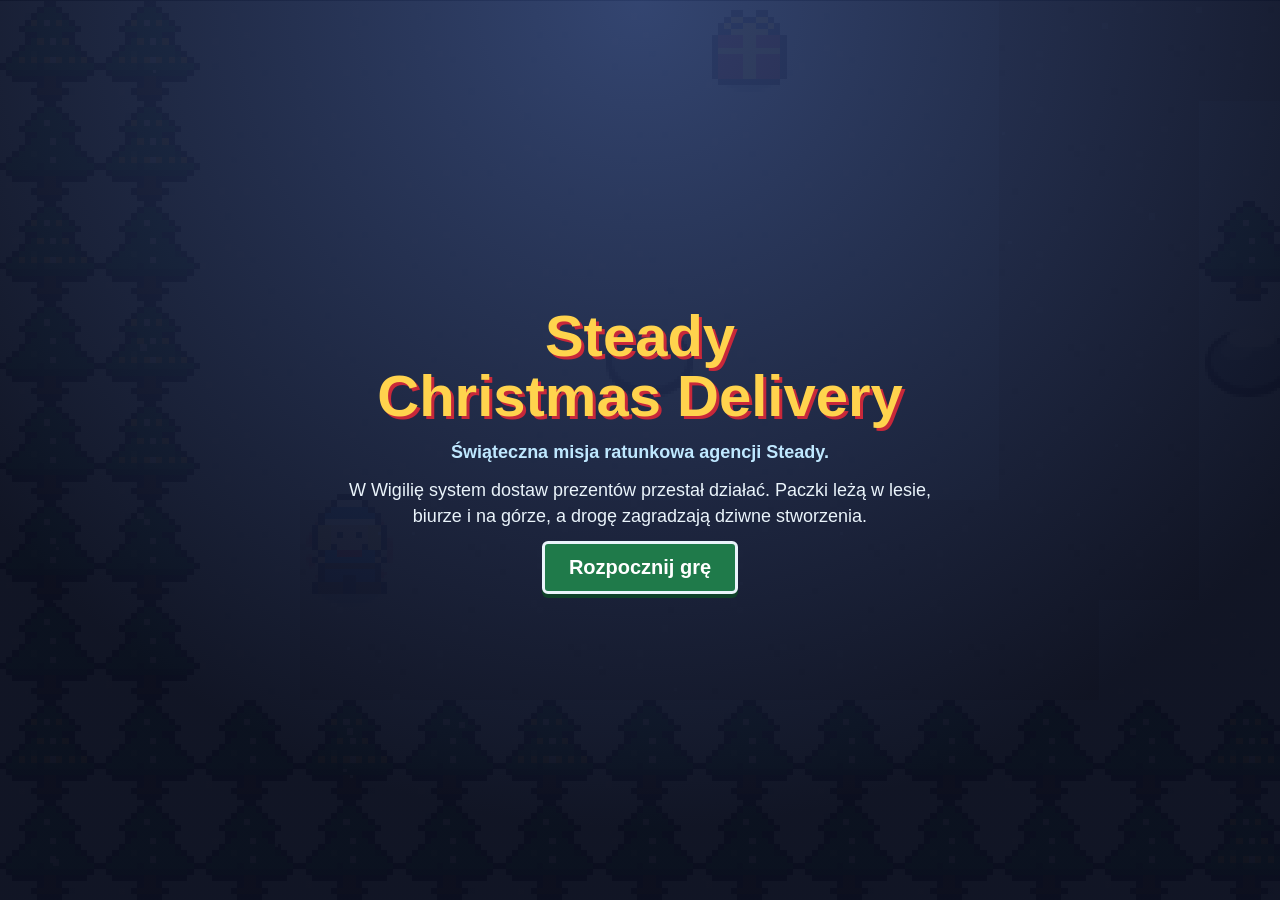
==== commit e24195ff: "Add files via upload" ====
--- a/steady-christmas-delivery.html
+++ b/steady-christmas-delivery.html
@@ -26,8 +26,9 @@
   font-size: clamp(11px, 2.6vw, 15px); font-weight: bold; text-shadow: 0 2px 0 #17203a;
 }
 #hud > div { background: rgba(23,32,58,.78); border: 2px solid #ffd34d; border-radius: 6px; padding: 3px 8px; }
-#hud-hp { font-size: clamp(16px, 4vw, 24px); letter-spacing: 1px; line-height: 1.1; }
-.heart-full { color: #e8394a; } .heart-empty { color: #3a4668; }
+#hud-hp { display: flex; gap: 3px; align-items: center; }
+.heart { width: clamp(16px, 4vw, 24px); height: auto; display: block; }
+.heart-full { fill: #e8394a; stroke: #17203a; stroke-width: .5; } .heart-empty { fill: #3a4668; stroke: #17203a; stroke-width: .5; }
 #hud-mid { text-align: center; } #hud-level { color: #ffd34d; font-size: .85em; } #hud-time { font-family: "Courier New", monospace; font-size: 1.2em; }
 #hud-right { text-align: right; line-height: 1.35; }
 #boss-bar { position: absolute; left: 50%; transform: translateX(-50%); top: calc(64px + env(safe-area-inset-top)); width: min(70%, 420px); text-align: center; font-weight: bold; font-size: 13px; text-shadow: 0 2px 0 #17203a; pointer-events: none; }
@@ -219,6 +220,11 @@
   charge: { telegraph: 0.9, speed: 250, duration: 0.55, recover: 0.7, damage: 2 }, // szarża w stronę gracza
   storm:  { telegraph: 0.8, count: 8, enragedCount: 12, speed: 105, damage: 1 },   // pierścień papierów
   slam:   { telegraph: 1.0, radius: 92, damage: 1 },                               // uderzenie zegara w ziemię
+};
+// Łagodniejszy boss, gdy gracz steruje joystickiem (desktop i klawiatura: bez zmian)
+const BOSS_TOUCH = {
+  hpMul: 0.8,   // 36 HP -> 29 HP (około -19%)
+  idleMul: 1.3, // przerwy między atakami +30%: 1.1-1.8 s -> 1.43-2.34 s
 };
 
 </script>
@@ -710,6 +716,7 @@
   keys: {},            // które klawisze są teraz wciśnięte
   joy: { x: 0, y: 0 }, // wychylenie joysticka (-1..1)
   attackQueued: false,
+  touchMode: false,    // true, gdy ostatnio sterowano dotykiem (joystick / przycisk ataku); klawiatura przełącza z powrotem na false
   active: false,       // sterowanie działa tylko w trakcie rozgrywki (żeby nie blokować klawiszy w menu)
 
   // Kierunek ruchu jako wektor {x,y} o długości max 1
@@ -730,6 +737,7 @@
   init() {
     window.addEventListener('keydown', e => {
       if (!this.active) return;
+      this.touchMode = false;
       if (['Space', 'ArrowUp', 'ArrowDown', 'ArrowLeft', 'ArrowRight'].includes(e.code)) e.preventDefault(); // bez przewijania strony
       if (e.code === 'Space' && !e.repeat) this.attackQueued = true;
       this.keys[e.code] = true;
@@ -749,13 +757,13 @@
       this.joy = len < 0.2 ? { x: 0, y: 0 } : { x: dx, y: dy }; // mała martwa strefa
     };
     const releaseStick = () => { this.joy = { x: 0, y: 0 }; stick.style.transform = ''; };
-    joy.addEventListener('pointerdown', e => { joy.setPointerCapture(e.pointerId); setStick(e); });
+    joy.addEventListener('pointerdown', e => { this.touchMode = true; joy.setPointerCapture(e.pointerId); setStick(e); });
     joy.addEventListener('pointermove', e => { if (joy.hasPointerCapture(e.pointerId)) setStick(e); });
     joy.addEventListener('pointerup', releaseStick);
     joy.addEventListener('pointercancel', releaseStick);
 
     // --- Przycisk ataku ---
-    document.getElementById('btn-attack').addEventListener('pointerdown', e => { e.preventDefault(); if (this.active) this.attackQueued = true; });
+    document.getElementById('btn-attack').addEventListener('pointerdown', e => { e.preventDefault(); this.touchMode = true; if (this.active) this.attackQueued = true; });
   },
 };
 
@@ -968,7 +976,10 @@
     this.isBoss = true; this.typeId = 'boss'; this.cfg = { name: B.name, tier: 'boss' };
     this.x = tileX * TILE + TILE / 2; this.y = tileY * TILE + TILE / 2;
     this.w = B.hitbox; this.h = B.hitbox; this.radius = B.radius;
-    this.maxHp = B.hp; this.hp = B.hp;
+    // Gracz z joystickiem dostaje łagodniejszego bossa (mniej HP, dłuższe przerwy między atakami)
+    const touch = typeof Controls !== 'undefined' && Controls.touchMode;
+    this.maxHp = Math.round(B.hp * (touch ? BOSS_TOUCH.hpMul : 1)); this.hp = this.maxHp;
+    this.idleMul = touch ? BOSS_TOUCH.idleMul : 1;
     this.alive = true; this.dying = 0; this.scored = false;
     this.state = 'dormant'; this.timer = 0; this.teleTotal = 1; this.lastAttack = '';
     this.dir = { x: 0, y: 1 }; this.flash = 0; this.time = 0; this.stun = 0; this.explodeT = 0;
@@ -1017,7 +1028,7 @@
         break;
       }
       case 'recover':                                                                // chwila słabości – dobry moment na atak
-        this.timer -= dt; if (this.timer <= 0) { this.state = 'idle'; this.timer = BOSS.idleTime.min + Math.random() * (BOSS.idleTime.max - BOSS.idleTime.min); }
+        this.timer -= dt; if (this.timer <= 0) { this.state = 'idle'; this.timer = (BOSS.idleTime.min + Math.random() * (BOSS.idleTime.max - BOSS.idleTime.min)) * this.idleMul; }
         break;
       case 'tele_storm':
         this.timer -= dt;
@@ -1135,6 +1146,10 @@
 const $ = id => document.getElementById(id);
 const formatTime = sec => Math.floor(sec / 60) + ':' + String(Math.floor(sec % 60)).padStart(2, '0'); // 75 -> 1:15
 
+// Serduszko jako mały SVG w stylu pixel art. Wcześniej był to znak tekstowy ♥, który telefony potrafią narysować
+// jako kolorowe emoji (ignorujące CSS), przez co "puste" serduszka wyglądały na pełne.
+const HEART_SVG = cls => `<svg class="heart ${cls}" viewBox="0 0 7 6" shape-rendering="crispEdges" aria-hidden="true"><path d="M1 0h2v1H1zM4 0h2v1H4zM0 1h7v2H0zM1 3h5v1H1zM2 4h3v1H2zM3 5h1v1H3z"/></svg>`;
+
 const UI = {
   screens: ['start', 'story', 'select', 'intro', 'levelend', 'end', 'last'],
   current: 'start', prev: 'start', selectedId: CHARACTERS[0].id, toastTimer: null, hudCache: {},
@@ -1158,7 +1173,8 @@
     const c = this.hudCache, set = (id, v) => { if (c[id] !== v) { c[id] = v; $(id).textContent = v; } };
     if (c.hp !== d.hp || c.maxHp !== d.maxHp) {
       c.hp = d.hp; c.maxHp = d.maxHp;
-      $('hud-hp').innerHTML = Array.from({ length: d.maxHp }, (_, i) => `<span class="${i < d.hp ? 'heart-full' : 'heart-empty'}">&#9829;</span>`).join('');
+      $('hud-hp').innerHTML = Array.from({ length: d.maxHp }, (_, i) => HEART_SVG(i < d.hp ? 'heart-full' : 'heart-empty')).join('');
+      $('hud-hp').setAttribute('aria-label', `Życie: ${d.hp} z ${d.maxHp}`);
     }
     set('hud-score', 'Punkty: ' + d.score); set('hud-gifts', `Prezenty: ${d.gifts}/${d.total}`);
     set('hud-time', formatTime(d.time)); set('hud-level', d.level);
@@ -1321,7 +1337,7 @@
   startPlay() {            // po kliknięciu "Zaczynamy" na ekranie intro
     this.state = 'playing'; Controls.reset(); Controls.active = true;
     if (document.activeElement && document.activeElement.blur) document.activeElement.blur();
-    this.ui.hudShow(true); this.ui.setBoss(0, 1, false);
+    this.ui.hudShow(true); this.ui.setBoss(0, 1, false); this.refreshHud();
     this.ui.toast(`Poziom ${this.levelIndex + 1}: ${this.level.name}`);
   }
   nextLevel() {
@@ -1344,6 +1360,7 @@
       Scoring.damage(this.run.levels[this.run.levels.length - 1], lost);
       this.effects.burst(p.x, p.y, ['#e8394a', '#ffffff'], 10, 110); this.effects.text(p.x, p.y - 16, `-${lost} HP`, '#ff8a8a');
       this.shake(4, 0.25);
+      this.refreshHud();                                           // serduszka od razu, także gdy to śmiertelne trafienie
       if (p.hp <= 0) { this.effects.burst(p.x, p.y, ['#ffffff', '#e8394a'], 20, 140); this.later(0.9, () => this.finishRun(false)); this.ui.toast('Ups… Ekipa Steady musi spróbować ponownie.'); }
     }
     return lost;
@@ -1408,6 +1425,12 @@
     this.collect(p);
     this.effects.update(dt); this.shakeT = Math.max(0, this.shakeT - dt);
     this.snapCam();
+    this.refreshHud();
+  }
+
+  // Wysyła aktualny stan do HUD. Wołane co klatkę ORAZ natychmiast po każdej zmianie HP (obrażenia, leczenie, śmierć)
+  refreshHud() {
+    const p = this.player;
     this.ui.updateHud({ hp: p.hp, maxHp: p.maxHp, score: Scoring.liveTotal(this.run), gifts: this.collected, total: this.totalGifts, time: this.elapsed, level: `Poziom ${this.levelIndex + 1}/${LEVELS.length}` });
   }
 
@@ -1422,7 +1445,7 @@
     }
     for (const h of this.heals) {
       if (h.used || Math.hypot(h.x - p.x, h.y - p.y) > 20 || p.hp >= p.maxHp) continue;
-      h.used = true; p.heal(CONFIG.healAmount);
+      h.used = true; p.heal(CONFIG.healAmount); this.refreshHud();
       this.effects.burst(h.x, h.y, ['#8ee04a', '#ffffff'], 8, 70); this.effects.text(h.x, h.y - 14, '+1 HP', '#8ee04a');
     }
     if (Math.hypot(this.exit.x - p.x, this.exit.y - p.y) < CONFIG.exitRadius) {
